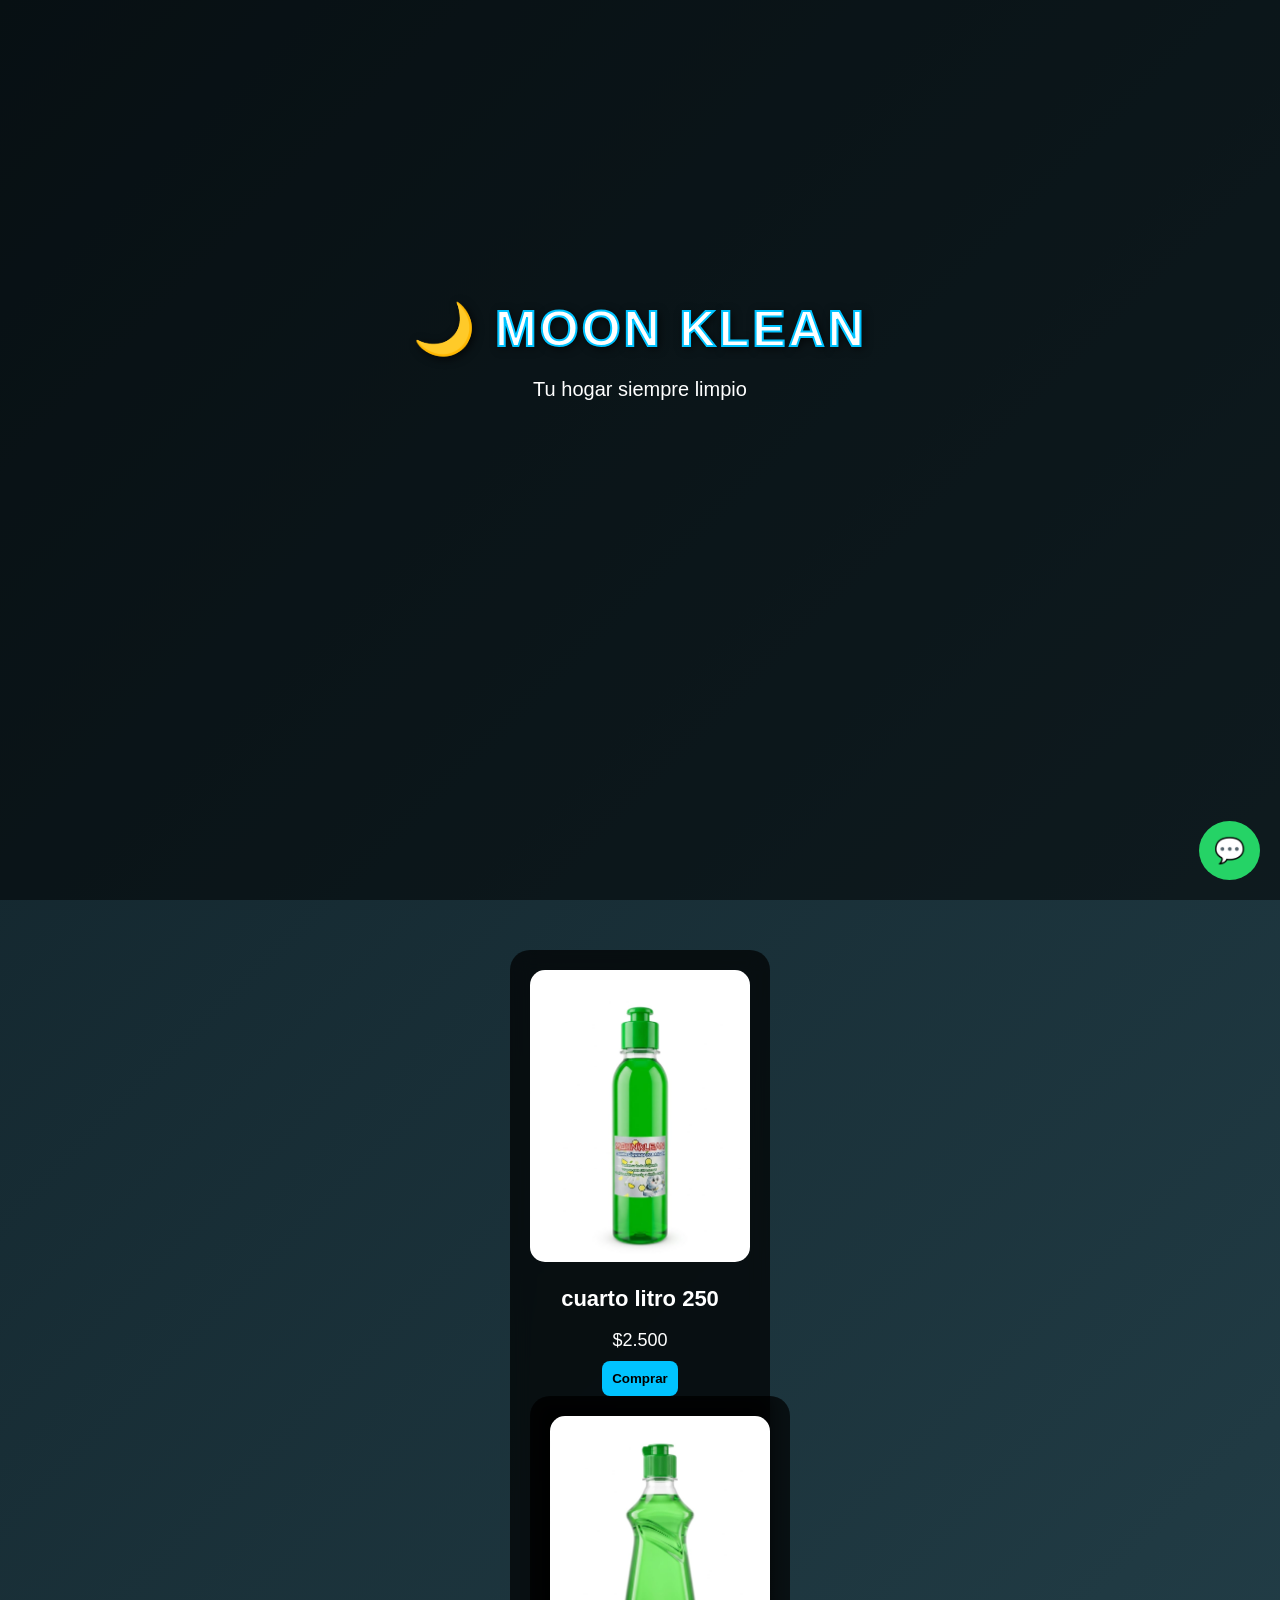
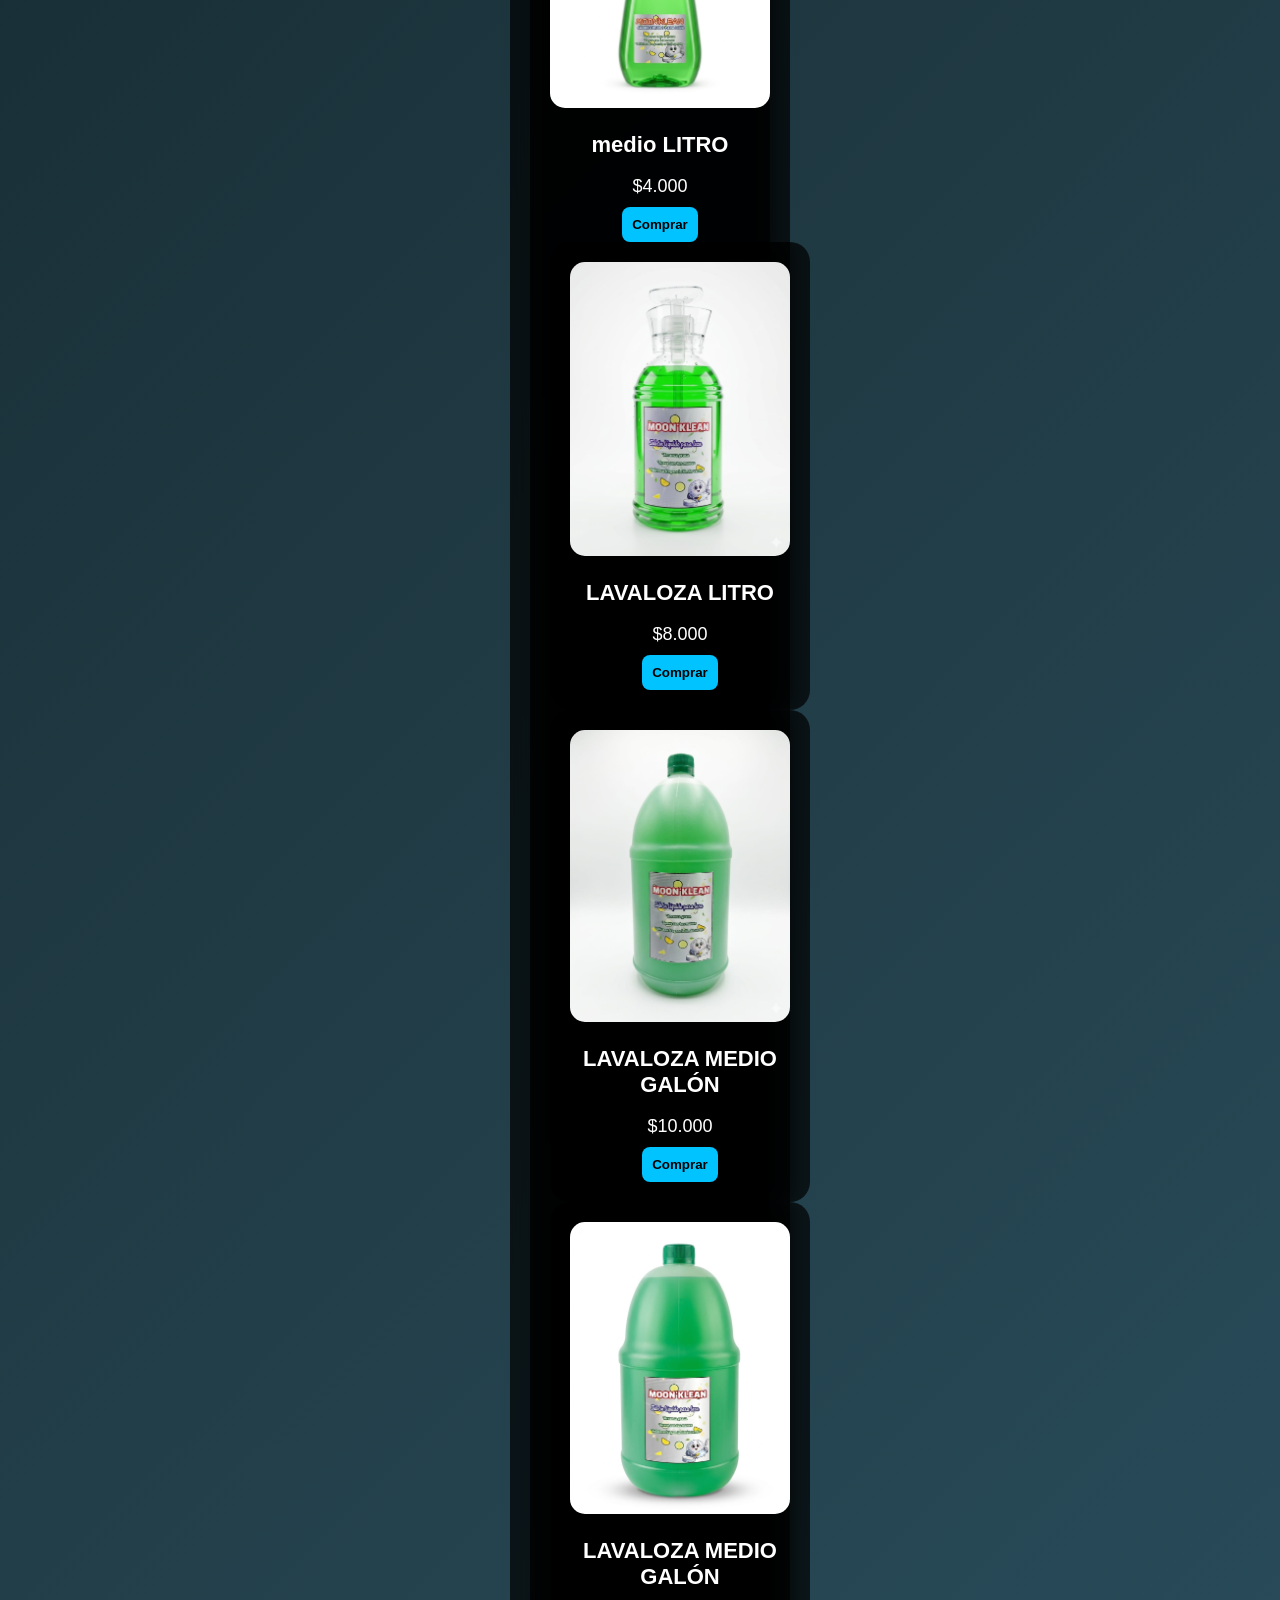
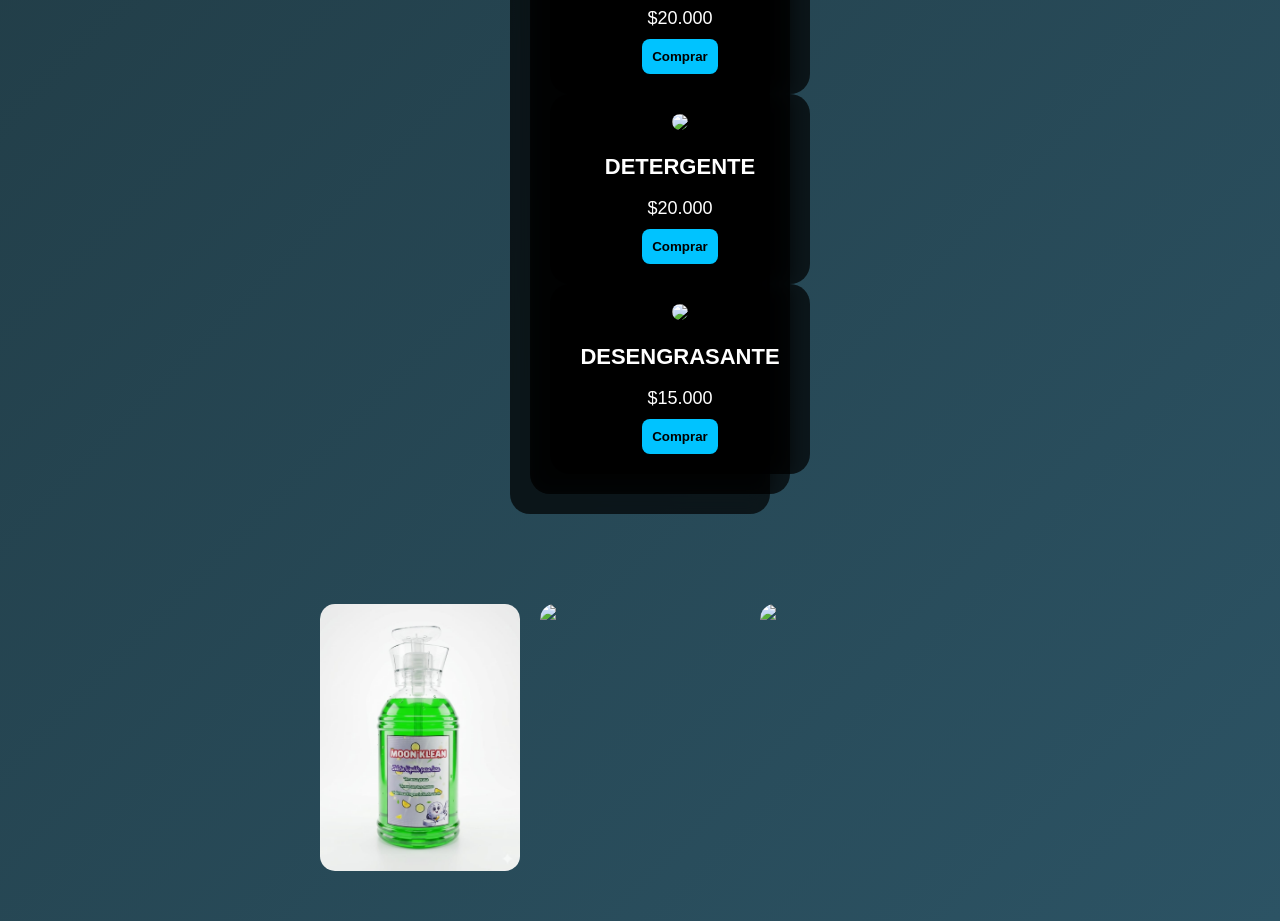
==== index.html @ 99f1058c "Add files via upload" ====
<!DOCTYPE html>
<html lang="es">

<head>
    <meta charset="UTF-8">
    <title>MOON KLEAN</title>
    <link rel="stylesheet" href="styles.css">
</head>

<body>

<!-- VIDEO FONDO -->
<video autoplay muted loop id="video-fondo">
    <source src="videos/video.mp4" type="video/mp4">
</video>

<div class="overlay"></div>

<!-- CONTENIDO PRINCIPAL -->
<div class="contenido">
    <h1>🌙 MOON KLEAN</h1>
    <p>Tu hogar siempre limpio</p>
</div>

<!-- BOTÓN WHATSAPP -->
<a href="https://wa.me/573024166221" class="whatsapp" target="_blank">
    💬
</a>

<!-- PRODUCTOS -->
<section class="productos">

<div class="card">
        <img src="imagenes/cuartolitro250ml.jpg">
        <h3>cuarto litro 250</h3>
        <p>$2.500</p>
        <a href="https://wa.me/573024166221?text=Hola%20quiero%20comprar%20Lavaloza%20MOON%20KLEAN" target="_blank">
            <button>Comprar</button>
        </a>
<div class="card">
        <img src="imagenes/mediolitro.jpg">
        <h3>medio LITRO</h3>
        <p>$4.000</p>
        <a href="https://wa.me/573024166221?text=Hola%20quiero%20comprar%20Lavaloza%20MOON%20KLEAN" target="_blank">
            <button>Comprar</button>
        </a>


    <div class="card">
        <img src="imagenes/lavalozalitro.jpg">
        <h3>LAVALOZA LITRO</h3>
        <p>$8.000</p>
        <a href="https://wa.me/573024166221?text=Hola%20quiero%20comprar%20Lavaloza%20MOON%20KLEAN" target="_blank">
            <button>Comprar</button>
        </a>
    </div>

    <div class="card">
        <img src="imagenes/lavalozamediogalon.jpg">
        <h3>LAVALOZA MEDIO GALÓN</h3>
        <p>$10.000</p>
        <a href="https://wa.me/573024166221?text=Hola%20quiero%20comprar%20Lavaloza%20medio%20galon%20MOON%20KLEAN" target="_blank">
            <button>Comprar</button>
        </a>
    </div>
<div class="card">
        <img src="imagenes/lavalozagalon3.8.jpg">
        <h3>LAVALOZA MEDIO GALÓN</h3>
        <p>$20.000</p>
        <a href="https://wa.me/573024166221?text=Hola%20quiero%20comprar%20Lavaloza%20medio%20galon%20MOON%20KLEAN" target="_blank">
            <button>Comprar</button>
        </a>
    </div>
    <div class="card">
        <img src="imagenes/detergente.jpg">
        <h3>DETERGENTE</h3>
        <p>$20.000</p>
        <a href="https://wa.me/573024166221?text=Hola%20quiero%20comprar%20Detergente%20MOON%20KLEAN" target="_blank">
            <button>Comprar</button>
        </a>
    </div>

    <div class="card">
        <img src="imagenes/desengrasante.jpg">
        <h3>DESENGRASANTE</h3>
        <p>$15.000</p>
        <a href="https://wa.me/573024166221?text=Hola%20quiero%20comprar%20Desengrasante%20MOON%20KLEAN" target="_blank">
            <button>Comprar</button>
        </a>
    </div>

</section>

<!-- GALERÍA -->
<section class="galeria">
    <img src="imagenes/lavalozalitro.jpg">
    <img src="imagenes/detergente.jpg">
    <img src="imagenes/desengrasante.jpg">
</section>

</body>
</html>
---- styles.css ----
body {
    margin: 0;
    font-family: Arial, sans-serif;
    color: white;
    text-align: center;

    background: linear-gradient(135deg, #0f2027, #203a43, #2c5364);
}

h1 {
    font-size: 70px;
    text-transform: uppercase;
    color: white;
    letter-spacing: 3px;

    /* borde del texto */
    -webkit-text-stroke: 2px #00c3ff;

    /* sombra para más contraste */
    text-shadow: 2px 2px 10px rgba(0,0,0,0.8);

    margin: 0;
}}

.producto {
    background: rgba(0, 0, 0, 0.6);
    padding: 20px;
    border-radius: 15px;
    width: 200px;
    backdrop-filter: blur(10px);
    transition: transform 0.3s;
}

.producto:hover {
    transform: scale(1.05);
}

button {
    background: #00c3ff;
    border: none;
    padding: 10px;
    border-radius: 8px;
    cursor: pointer;
    color: black;
    font-weight: bold;
}

img {
    border-radius: 10px;
    margin-bottom: 10px;
}#video-fondo {
    position: absolute;
    top: 0;
    left: 0;
    width: 100%;
    height: 100vh; /* ocupa toda la pantalla */
    object-fit: cover;
    z-index: -2;
}
.overlay {
    position: absolute;
    top: 0;
    left: 0;
    width: 100%;
    height: 100vh;
    background: rgba(0, 0, 0, 0.5); /* oscurece */
    z-index: -1;
}.contenido {
    position: absolute;
    top: 40%;
    left: 50%;
    transform: translate(-50%, -50%);
    text-align: center;
    z-index: 1;
}

h1 {
    font-size: 50px;
    margin: 0;
h1 {
    font-size: 80px;
    text-transform: uppercase;
    background: linear-gradient(45deg, #00c3ff, #00ffcc);
    -webkit-background-clip: text;
    -webkit-text-fill-color: transparent;

    text-shadow: 2px 2px 15px rgba(0,0,0,0.7);
}
}

pp {
    font-size: 22px;
    color: #e0e0e0;
    letter-spacing: 2px;

    text-shadow: 1px 1px 8px rgba(0,0,0,0.8);
}

h1 {
    font-size: 50px;
    margin: 0;
}

p {
    font-size: 20px;
}.productos {
    margin-top: 100vh; /* baja todo debajo del video */
    display: flex;
    justify-content: center;
    gap: 20px;
    padding: 40px;
}.galeria {
    display: flex;
    justify-content: center;
    gap: 20px;
    padding: 40px;
}

.galeria img {
    width: 200px;
    border-radius: 15px;
    transition: transform 0.3s;
}

.galeria img:hover {
    transform: scale(1.1);
}.productos {
    margin-top: 100vh;
    display: flex;
    justify-content: center;
    gap: 30px;
    flex-wrap: wrap;
    padding: 50px;
}

.card {
    background: rgba(0, 0, 0, 0.7);
    padding: 20px;
    border-radius: 20px;
    width: 220px;
    text-align: center;
    backdrop-filter: blur(10px);
    transition: transform 0.3s;
}

.card:hover {
    transform: scale(1.08);
}

.card img {
    width: 100%;
    border-radius: 15px;
}

.card h3 {
    margin: 10px 0;
    font-size: 22px;
}

.card p {
    font-size: 18px;
    margin-bottom: 10px;
}.whatsapp {
    position: fixed;
    bottom: 20px;
    right: 20px;
    background: #25D366;
    color: white;
    font-size: 25px;
    padding: 15px;
    border-radius: 50%;
    text-decoration: none;
}
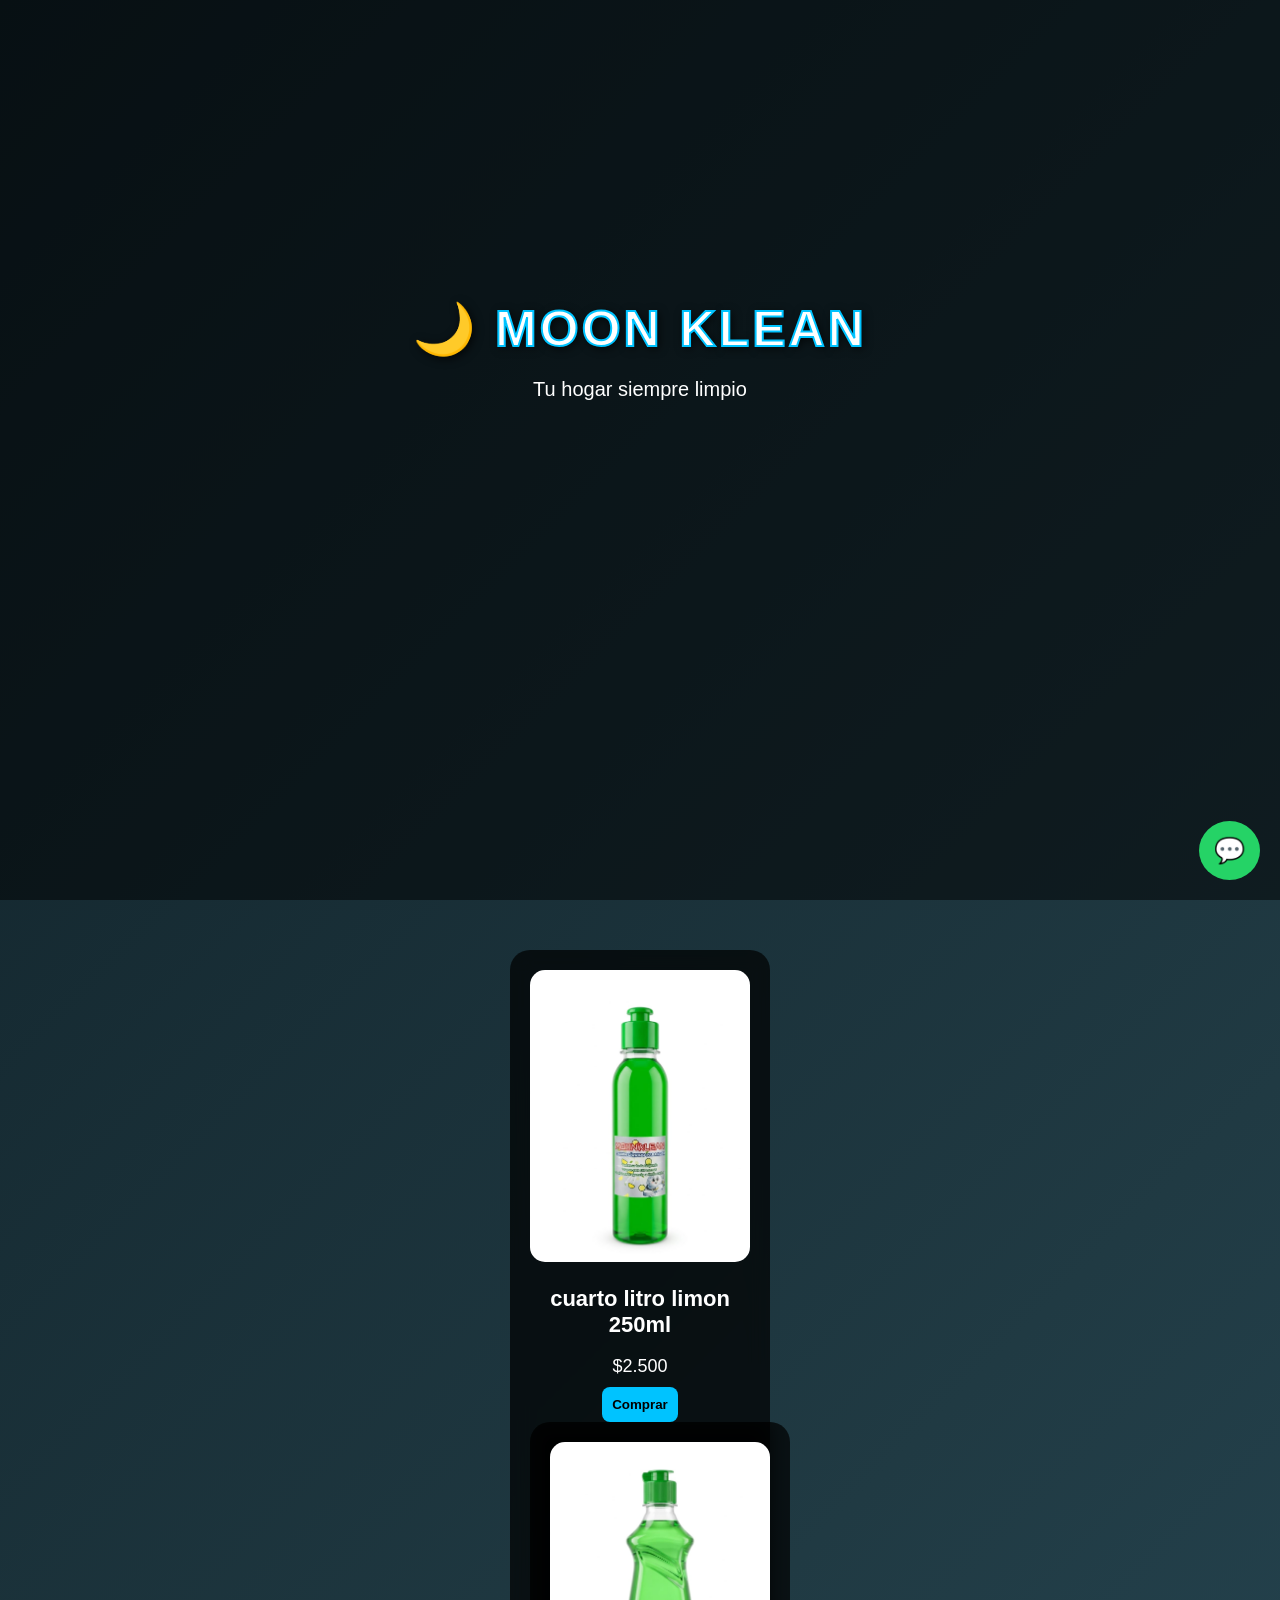
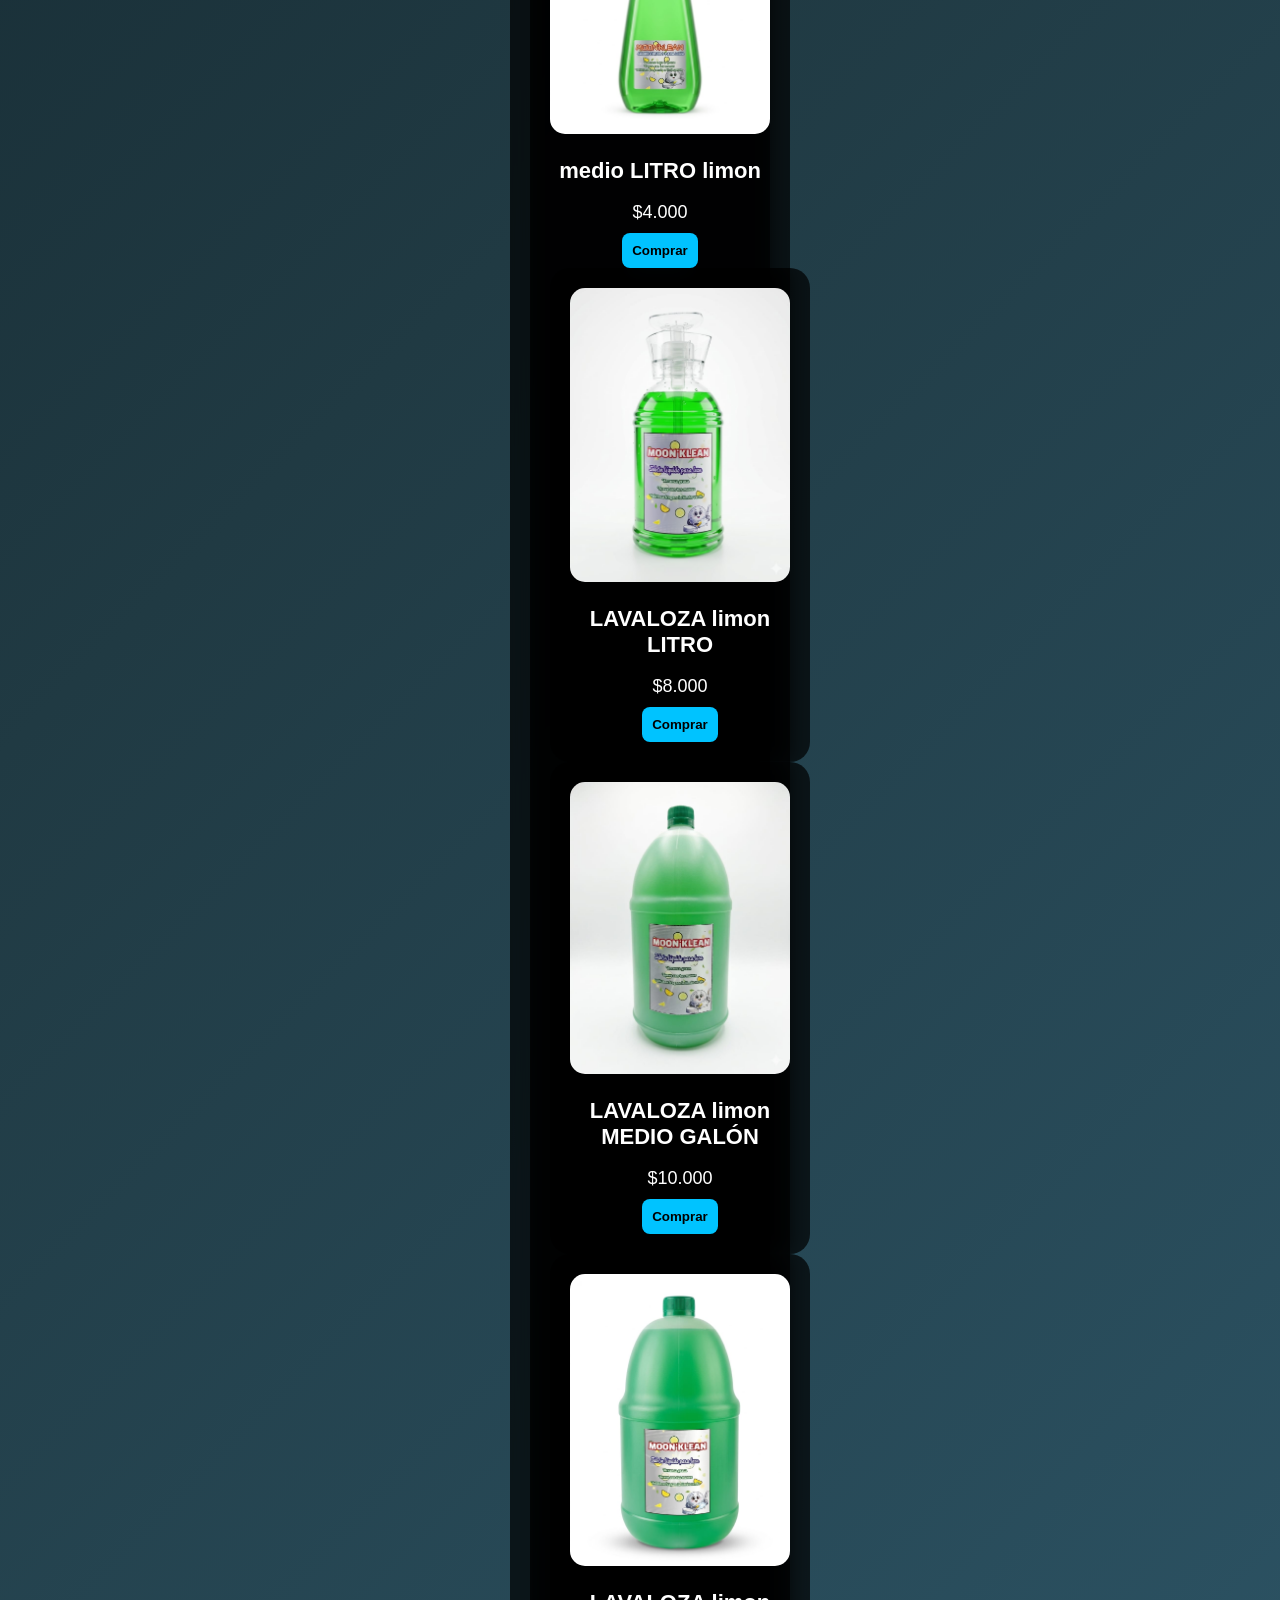
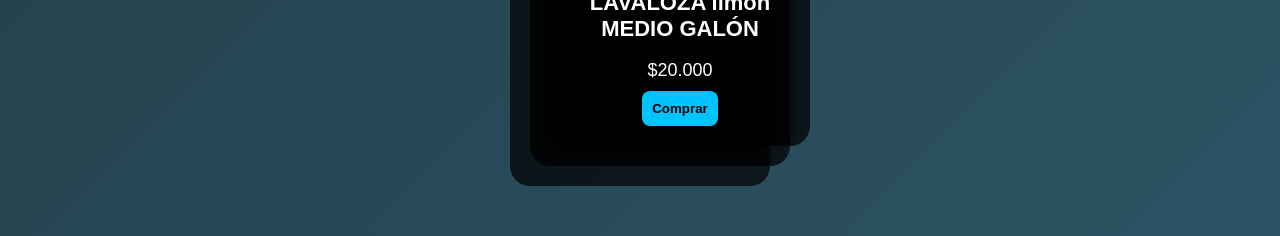
==== commit 0dd6b2ab: "Add files via upload" ====
--- a/index.html
+++ b/index.html
@@ -32,15 +32,15 @@
 <section class="productos">
 
 <div class="card">
-        <img src="imagenes/cuartolitro250ml.jpg">
-        <h3>cuarto litro 250</h3>
+        <img src="imagenes/cuartolitrolimon250ml.jpg">
+        <h3>cuarto litro limon 250ml</h3>
         <p>$2.500</p>
         <a href="https://wa.me/573024166221?text=Hola%20quiero%20comprar%20Lavaloza%20MOON%20KLEAN" target="_blank">
             <button>Comprar</button>
         </a>
 <div class="card">
-        <img src="imagenes/mediolitro.jpg">
-        <h3>medio LITRO</h3>
+        <img src="imagenes/mediolitrolimon.jpg">
+        <h3>medio LITRO limon</h3>
         <p>$4.000</p>
         <a href="https://wa.me/573024166221?text=Hola%20quiero%20comprar%20Lavaloza%20MOON%20KLEAN" target="_blank">
             <button>Comprar</button>
@@ -48,8 +48,8 @@
 
 
     <div class="card">
-        <img src="imagenes/lavalozalitro.jpg">
-        <h3>LAVALOZA LITRO</h3>
+        <img src="imagenes/lavalozalimonlitro.jpg">
+        <h3>LAVALOZA limon LITRO</h3>
         <p>$8.000</p>
         <a href="https://wa.me/573024166221?text=Hola%20quiero%20comprar%20Lavaloza%20MOON%20KLEAN" target="_blank">
             <button>Comprar</button>
@@ -57,47 +57,18 @@
     </div>
 
     <div class="card">
-        <img src="imagenes/lavalozamediogalon.jpg">
-        <h3>LAVALOZA MEDIO GALÓN</h3>
+        <img src="imagenes/lavalozalimonmediogalon.jpg">
+        <h3>LAVALOZA limon MEDIO GALÓN</h3>
         <p>$10.000</p>
         <a href="https://wa.me/573024166221?text=Hola%20quiero%20comprar%20Lavaloza%20medio%20galon%20MOON%20KLEAN" target="_blank">
             <button>Comprar</button>
         </a>
     </div>
 <div class="card">
-        <img src="imagenes/lavalozagalon3.8.jpg">
-        <h3>LAVALOZA MEDIO GALÓN</h3>
+        <img src="imagenes/lavalozalimongalon3.8.jpg">
+        <h3>LAVALOZA limon MEDIO GALÓN</h3>
         <p>$20.000</p>
         <a href="https://wa.me/573024166221?text=Hola%20quiero%20comprar%20Lavaloza%20medio%20galon%20MOON%20KLEAN" target="_blank">
             <button>Comprar</button>
         </a>
-    </div>
-    <div class="card">
-        <img src="imagenes/detergente.jpg">
-        <h3>DETERGENTE</h3>
-        <p>$20.000</p>
-        <a href="https://wa.me/573024166221?text=Hola%20quiero%20comprar%20Detergente%20MOON%20KLEAN" target="_blank">
-            <button>Comprar</button>
-        </a>
-    </div>
-
-    <div class="card">
-        <img src="imagenes/desengrasante.jpg">
-        <h3>DESENGRASANTE</h3>
-        <p>$15.000</p>
-        <a href="https://wa.me/573024166221?text=Hola%20quiero%20comprar%20Desengrasante%20MOON%20KLEAN" target="_blank">
-            <button>Comprar</button>
-        </a>
-    </div>
-
-</section>
-
-<!-- GALERÍA -->
-<section class="galeria">
-    <img src="imagenes/lavalozalitro.jpg">
-    <img src="imagenes/detergente.jpg">
-    <img src="imagenes/desengrasante.jpg">
-</section>
-
-</body>
-</html>+        </div>
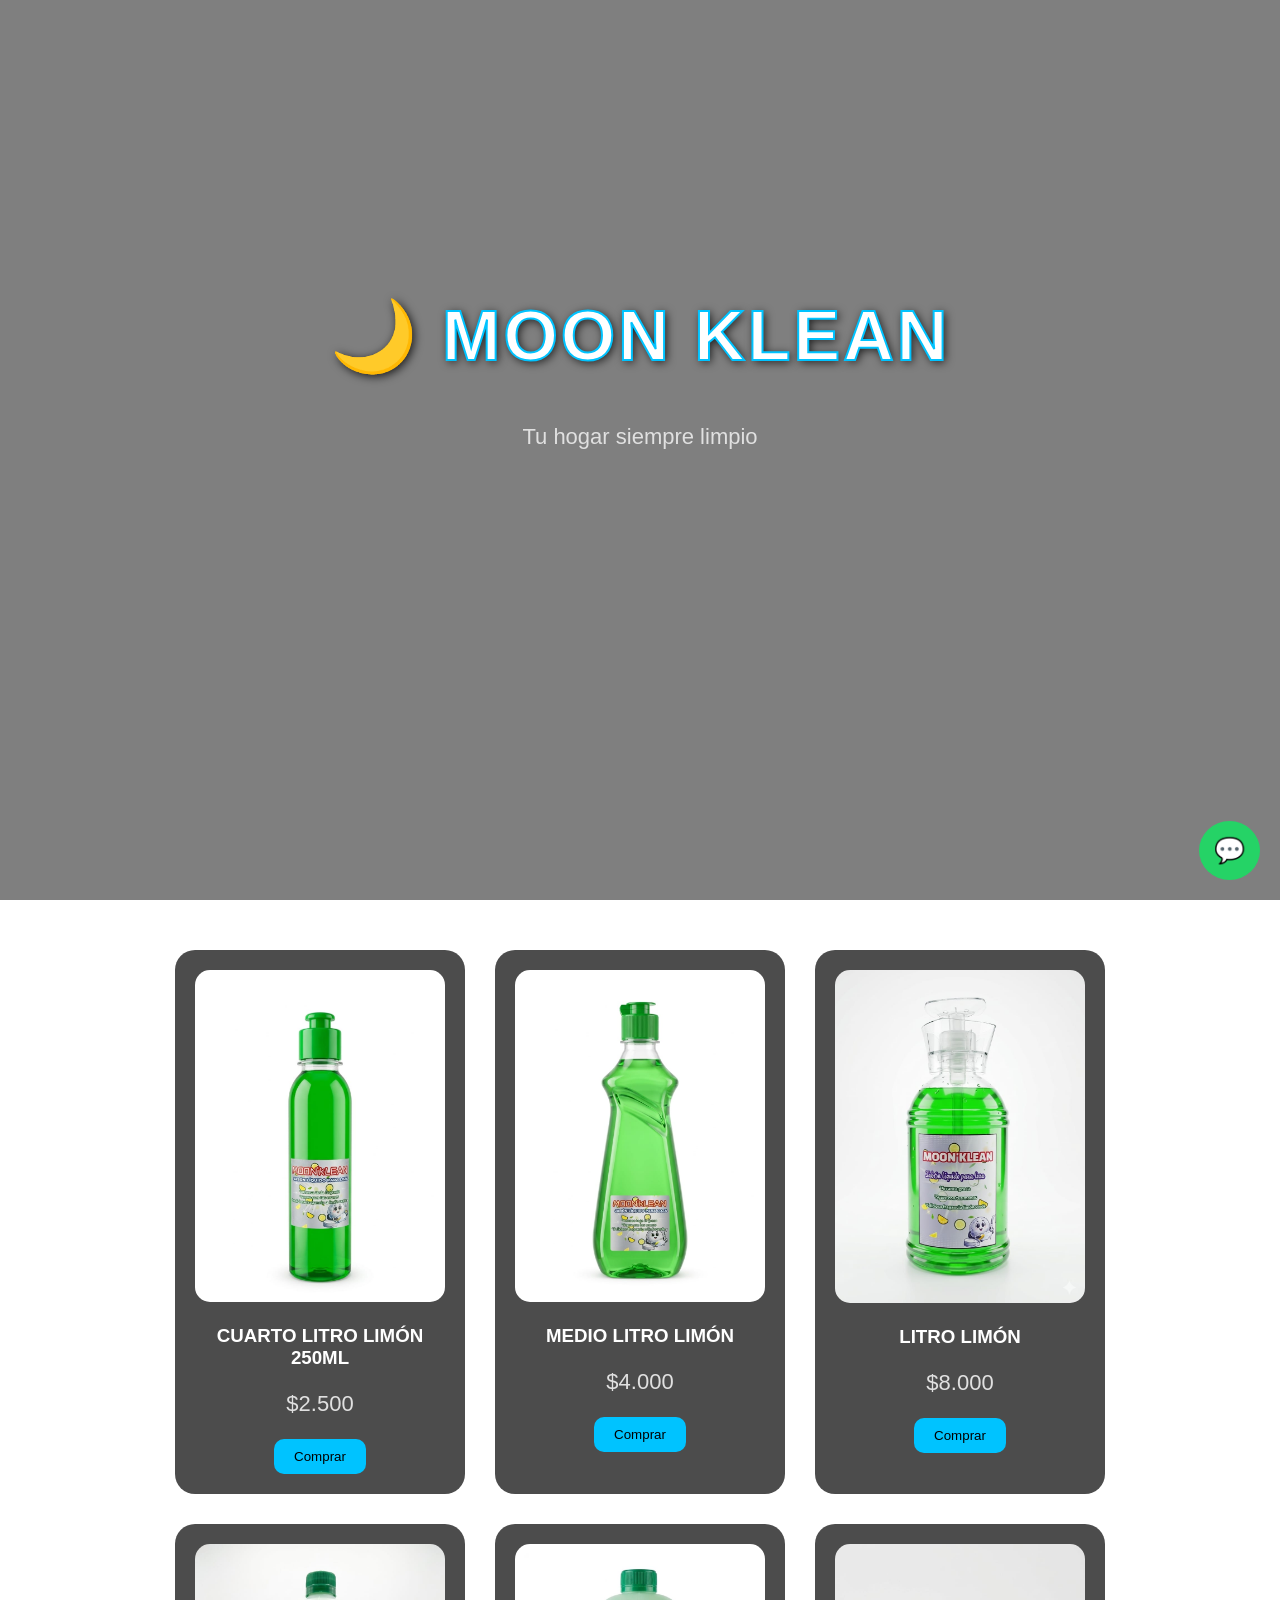
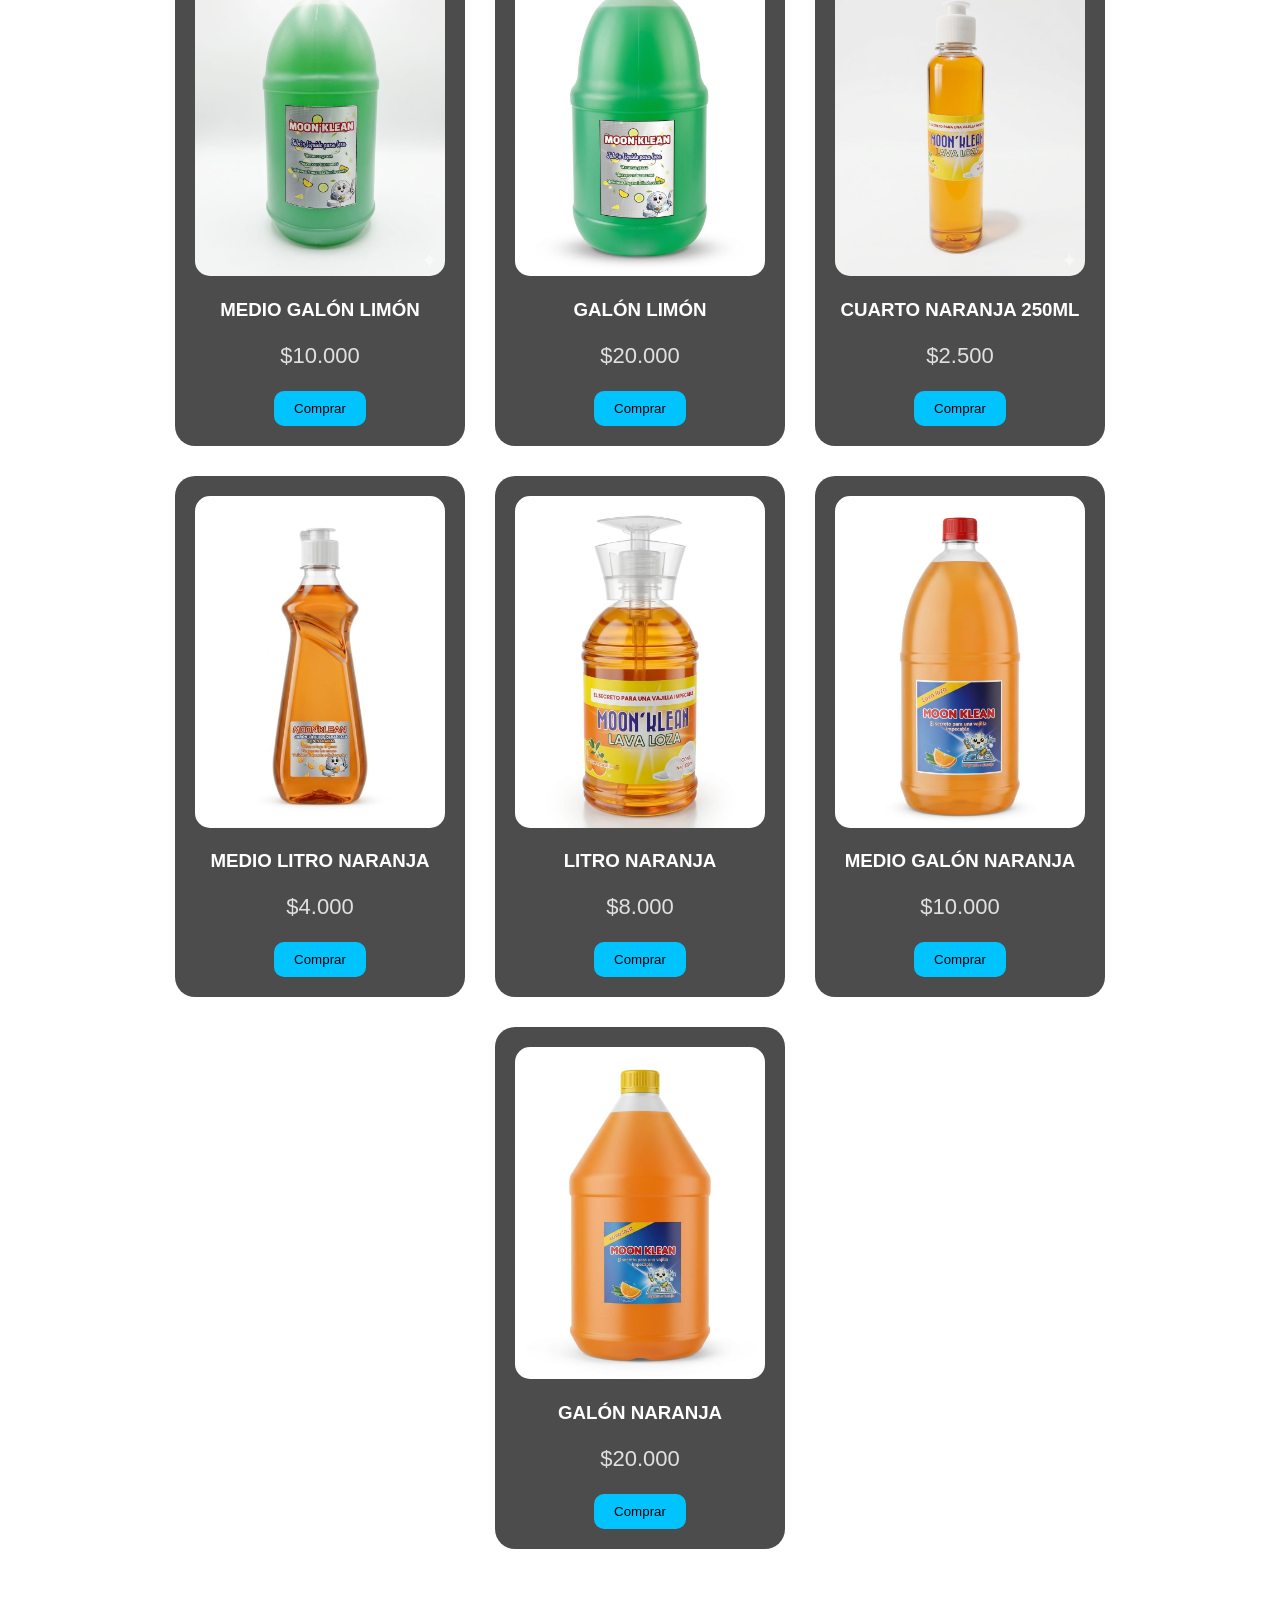
==== commit 2e8345c2: "Add files via upload" ====
--- a/index.html
+++ b/index.html
@@ -1,4 +1,3 @@
-
 <!DOCTYPE html>
 <html lang="es">
 
@@ -31,44 +30,79 @@
 <!-- PRODUCTOS -->
 <section class="productos">
 
-<div class="card">
+    <!-- LIMÓN -->
+    <div class="card">
         <img src="imagenes/cuartolitrolimon250ml.jpg">
-        <h3>cuarto litro limon 250ml</h3>
+        <h3>CUARTO LITRO LIMÓN 250ML</h3>
         <p>$2.500</p>
-        <a href="https://wa.me/573024166221?text=Hola%20quiero%20comprar%20Lavaloza%20MOON%20KLEAN" target="_blank">
-            <button>Comprar</button>
-        </a>
-<div class="card">
+        <button>Comprar</button>
+    </div>
+
+    <div class="card">
         <img src="imagenes/mediolitrolimon.jpg">
-        <h3>medio LITRO limon</h3>
+        <h3>MEDIO LITRO LIMÓN</h3>
         <p>$4.000</p>
-        <a href="https://wa.me/573024166221?text=Hola%20quiero%20comprar%20Lavaloza%20MOON%20KLEAN" target="_blank">
-            <button>Comprar</button>
-        </a>
-
+        <button>Comprar</button>
+    </div>
 
     <div class="card">
         <img src="imagenes/lavalozalimonlitro.jpg">
-        <h3>LAVALOZA limon LITRO</h3>
+        <h3>LITRO LIMÓN</h3>
         <p>$8.000</p>
-        <a href="https://wa.me/573024166221?text=Hola%20quiero%20comprar%20Lavaloza%20MOON%20KLEAN" target="_blank">
-            <button>Comprar</button>
-        </a>
+        <button>Comprar</button>
     </div>
 
     <div class="card">
         <img src="imagenes/lavalozalimonmediogalon.jpg">
-        <h3>LAVALOZA limon MEDIO GALÓN</h3>
+        <h3>MEDIO GALÓN LIMÓN</h3>
         <p>$10.000</p>
-        <a href="https://wa.me/573024166221?text=Hola%20quiero%20comprar%20Lavaloza%20medio%20galon%20MOON%20KLEAN" target="_blank">
-            <button>Comprar</button>
-        </a>
+        <button>Comprar</button>
     </div>
-<div class="card">
+
+    <div class="card">
         <img src="imagenes/lavalozalimongalon3.8.jpg">
-        <h3>LAVALOZA limon MEDIO GALÓN</h3>
+        <h3>GALÓN LIMÓN</h3>
         <p>$20.000</p>
-        <a href="https://wa.me/573024166221?text=Hola%20quiero%20comprar%20Lavaloza%20medio%20galon%20MOON%20KLEAN" target="_blank">
-            <button>Comprar</button>
-        </a>
-        </div>
+        <button>Comprar</button>
+    </div>
+
+    <!-- NARANJA -->
+    <div class="card">
+        <img src="imagenes/jabonlozanaranja250ml.jpg">
+        <h3>CUARTO NARANJA 250ML</h3>
+        <p>$2.500</p>
+        <button>Comprar</button>
+    </div>
+
+    <div class="card">
+        <img src="imagenes/jabonlozanaranja500ml.jpg">
+        <h3>MEDIO LITRO NARANJA</h3>
+        <p>$4.000</p>
+        <button>Comprar</button>
+    </div>
+
+    <div class="card">
+        <img src="imagenes/jabonlozanaranja1000ml.jpg">
+        <h3>LITRO NARANJA</h3>
+        <p>$8.000</p>
+        <button>Comprar</button>
+    </div>
+
+    <div class="card">
+        <img src="imagenes/jabonlozanaranja2000ml.jpg">
+        <h3>MEDIO GALÓN NARANJA</h3>
+        <p>$10.000</p>
+        <button>Comprar</button>
+    </div>
+
+    <div class="card">
+        <img src="imagenes/jabonlozanaranja3800ml.jpg">
+        <h3>GALÓN NARANJA</h3>
+        <p>$20.000</p>
+        <button>Comprar</button>
+    </div>
+
+</section>
+
+</body>
+</html>
--- a/styles.css
+++ b/styles.css
@@ -2,142 +2,71 @@
     margin: 0;
     font-family: Arial, sans-serif;
     color: white;
-    text-align: center;
-
-    background: linear-gradient(135deg, #0f2027, #203a43, #2c5364);
 }
 
-h1 {
-    font-size: 70px;
-    text-transform: uppercase;
-    color: white;
-    letter-spacing: 3px;
-
-    /* borde del texto */
-    -webkit-text-stroke: 2px #00c3ff;
-
-    /* sombra para más contraste */
-    text-shadow: 2px 2px 10px rgba(0,0,0,0.8);
-
-    margin: 0;
-}}
-
-.producto {
-    background: rgba(0, 0, 0, 0.6);
-    padding: 20px;
-    border-radius: 15px;
-    width: 200px;
-    backdrop-filter: blur(10px);
-    transition: transform 0.3s;
-}
-
-.producto:hover {
-    transform: scale(1.05);
-}
-
-button {
-    background: #00c3ff;
-    border: none;
-    padding: 10px;
-    border-radius: 8px;
-    cursor: pointer;
-    color: black;
-    font-weight: bold;
-}
-
-img {
-    border-radius: 10px;
-    margin-bottom: 10px;
-}#video-fondo {
+/* VIDEO */
+#video-fondo {
     position: absolute;
     top: 0;
     left: 0;
     width: 100%;
-    height: 100vh; /* ocupa toda la pantalla */
+    height: 100vh;
     object-fit: cover;
     z-index: -2;
 }
+
+/* OSCURECER VIDEO */
 .overlay {
     position: absolute;
     top: 0;
     left: 0;
     width: 100%;
     height: 100vh;
-    background: rgba(0, 0, 0, 0.5); /* oscurece */
+    background: rgba(0, 0, 0, 0.5);
     z-index: -1;
-}.contenido {
+}
+
+/* TEXTO CENTRAL */
+.contenido {
     position: absolute;
     top: 40%;
     left: 50%;
     transform: translate(-50%, -50%);
     text-align: center;
-    z-index: 1;
 }
 
+/* TITULO */
 h1 {
-    font-size: 50px;
-    margin: 0;
-h1 {
-    font-size: 80px;
+    font-size: 70px;
     text-transform: uppercase;
-    background: linear-gradient(45deg, #00c3ff, #00ffcc);
-    -webkit-background-clip: text;
-    -webkit-text-fill-color: transparent;
-
-    text-shadow: 2px 2px 15px rgba(0,0,0,0.7);
-}
+    letter-spacing: 3px;
+    color: white;
+    -webkit-text-stroke: 2px #00c3ff;
+    text-shadow: 2px 2px 10px rgba(0,0,0,0.8);
 }
 
-pp {
+/* SUBTITULO */
+p {
     font-size: 22px;
     color: #e0e0e0;
-    letter-spacing: 2px;
-
-    text-shadow: 1px 1px 8px rgba(0,0,0,0.8);
 }
 
-h1 {
-    font-size: 50px;
-    margin: 0;
-}
-
-p {
-    font-size: 20px;
-}.productos {
-    margin-top: 100vh; /* baja todo debajo del video */
-    display: flex;
-    justify-content: center;
-    gap: 20px;
-    padding: 40px;
-}.galeria {
-    display: flex;
-    justify-content: center;
-    gap: 20px;
-    padding: 40px;
-}
-
-.galeria img {
-    width: 200px;
-    border-radius: 15px;
-    transition: transform 0.3s;
-}
-
-.galeria img:hover {
-    transform: scale(1.1);
-}.productos {
+/* PRODUCTOS EN HORIZONTAL */
+.productos {
     margin-top: 100vh;
     display: flex;
     justify-content: center;
     gap: 30px;
-    flex-wrap: wrap;
+    flex-wrap: wrap; /* IMPORTANTE */
     padding: 50px;
 }
 
+/* TARJETAS */
 .card {
     background: rgba(0, 0, 0, 0.7);
     padding: 20px;
     border-radius: 20px;
-    width: 220px;
+    width: 250px;
     text-align: center;
     backdrop-filter: blur(10px);
     transition: transform 0.3s;
@@ -147,20 +76,24 @@
     transform: scale(1.08);
 }
 
+/* IMAGENES */
 .card img {
     width: 100%;
     border-radius: 15px;
 }
 
-.card h3 {
-    margin: 10px 0;
-    font-size: 22px;
+/* BOTÓN */
+button {
+    background: #00c3ff;
+    border: none;
+    padding: 10px 20px;
+    border-radius: 10px;
+    color: black;
+    cursor: pointer;
 }
 
-.card p {
-    font-size: 18px;
-    margin-bottom: 10px;
-}.whatsapp {
+/* WHATSAPP */
+.whatsapp {
     position: fixed;
     bottom: 20px;
     right: 20px;
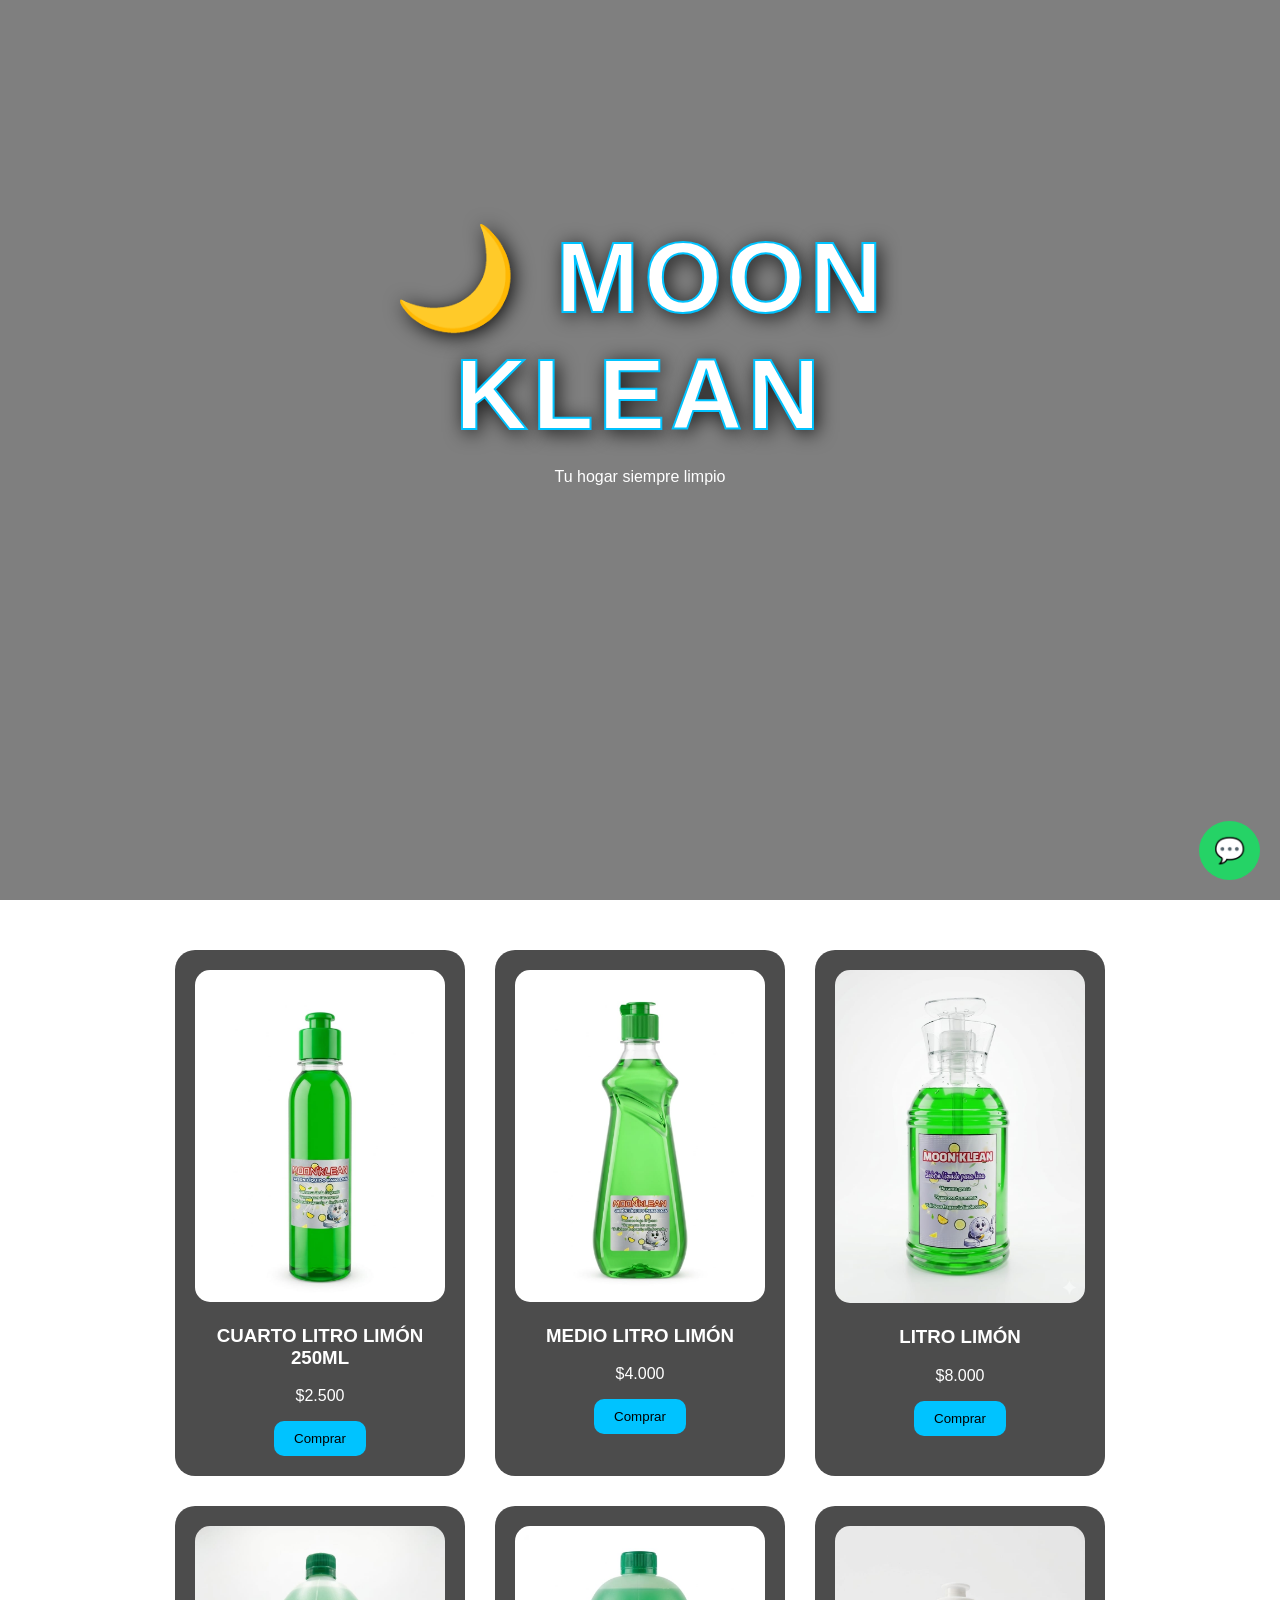
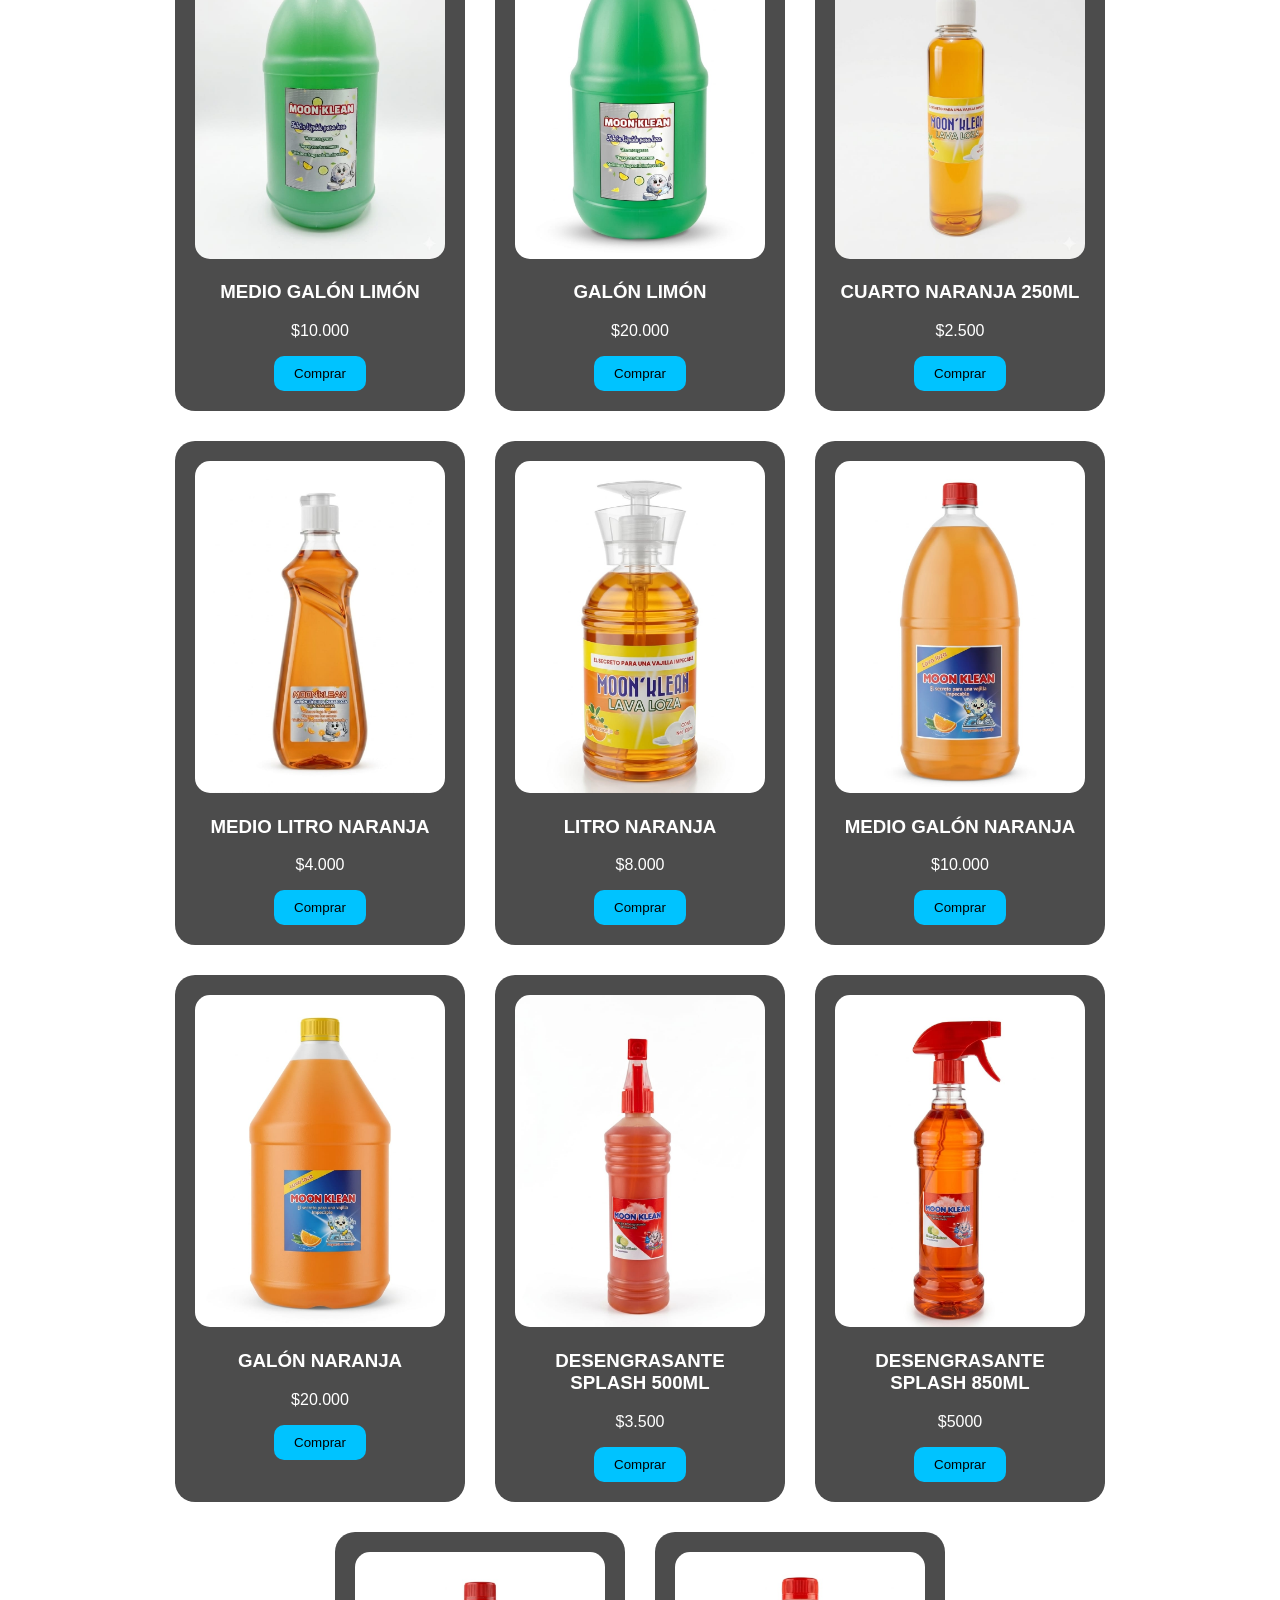
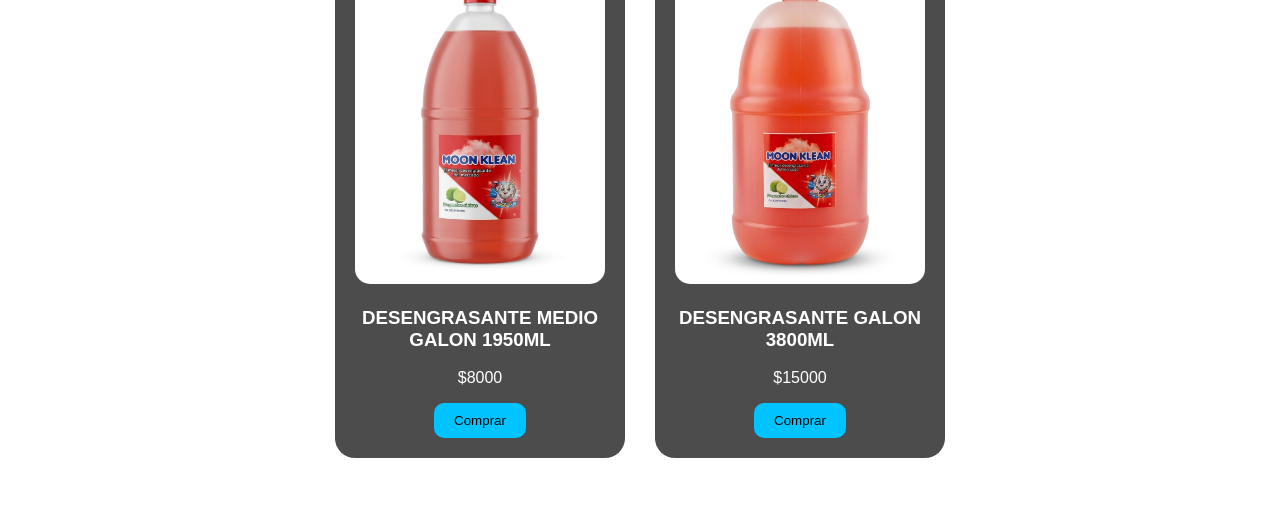
==== commit 88f6ca3e: "Add files via upload" ====
--- a/index.html
+++ b/index.html
@@ -101,6 +101,32 @@
         <p>$20.000</p>
         <button>Comprar</button>
     </div>
+ <!-- DESENGRASANTE -->
+    <div class="card">
+        <img src="imagenes/DESENGRASANTESPLASH500ML.jpg">
+        <h3> DESENGRASANTE SPLASH 500ML</h3>
+        <p>$3.500</p>
+        <button>Comprar</button>
+    </div>
+<div class="card">
+        <img src="imagenes/DESENGRASANTESPLASH850ML.jpg">
+        <h3> DESENGRASANTE SPLASH 850ML</h3>
+        <p>$5000</p>
+        <button>Comprar</button>
+    </div>
+<div class="card">
+        <img src="imagenes/DESENGRASANTEMEDIOGALON1950ML.jpg">
+        <h3> DESENGRASANTE MEDIO GALON 1950ML</h3>
+        <p>$8000</p>
+        <button>Comprar</button>
+    </div>
+<div class="card">
+        <img src="imagenes/desengrasantegalon3800ml.jpg">
+        <h3> DESENGRASANTE GALON 3800ML</h3>
+        <p>$15000</p>
+        <button>Comprar</button>
+    </div>
+
 
 </section>
 
--- a/styles.css
+++ b/styles.css
@@ -37,18 +37,22 @@
 
 /* TITULO */
 h1 {
-    font-size: 70px;
+    font-size: 100px; /* tamaño gigante */
     text-transform: uppercase;
+    letter-spacing: 5px;
+    color: white;
+
+    -webkit-text-stroke: 2px #00c3ff;
+
+    text-shadow: 3px 3px 20px rgba(0,0,0,0.9);
+
+    margin: 0;
+}
+/* .contenido p {
+    font-size: 30px;
     letter-spacing: 3px;
-    color: white;
-    -webkit-text-stroke: 2px #00c3ff;
-    text-shadow: 2px 2px 10px rgba(0,0,0,0.8);
+    margin-top: 10px;
 }
-
-/* SUBTITULO */
-p {
-    font-size: 22px;
-    color: #e0e0e0;
 }
 
 /* PRODUCTOS EN HORIZONTAL */
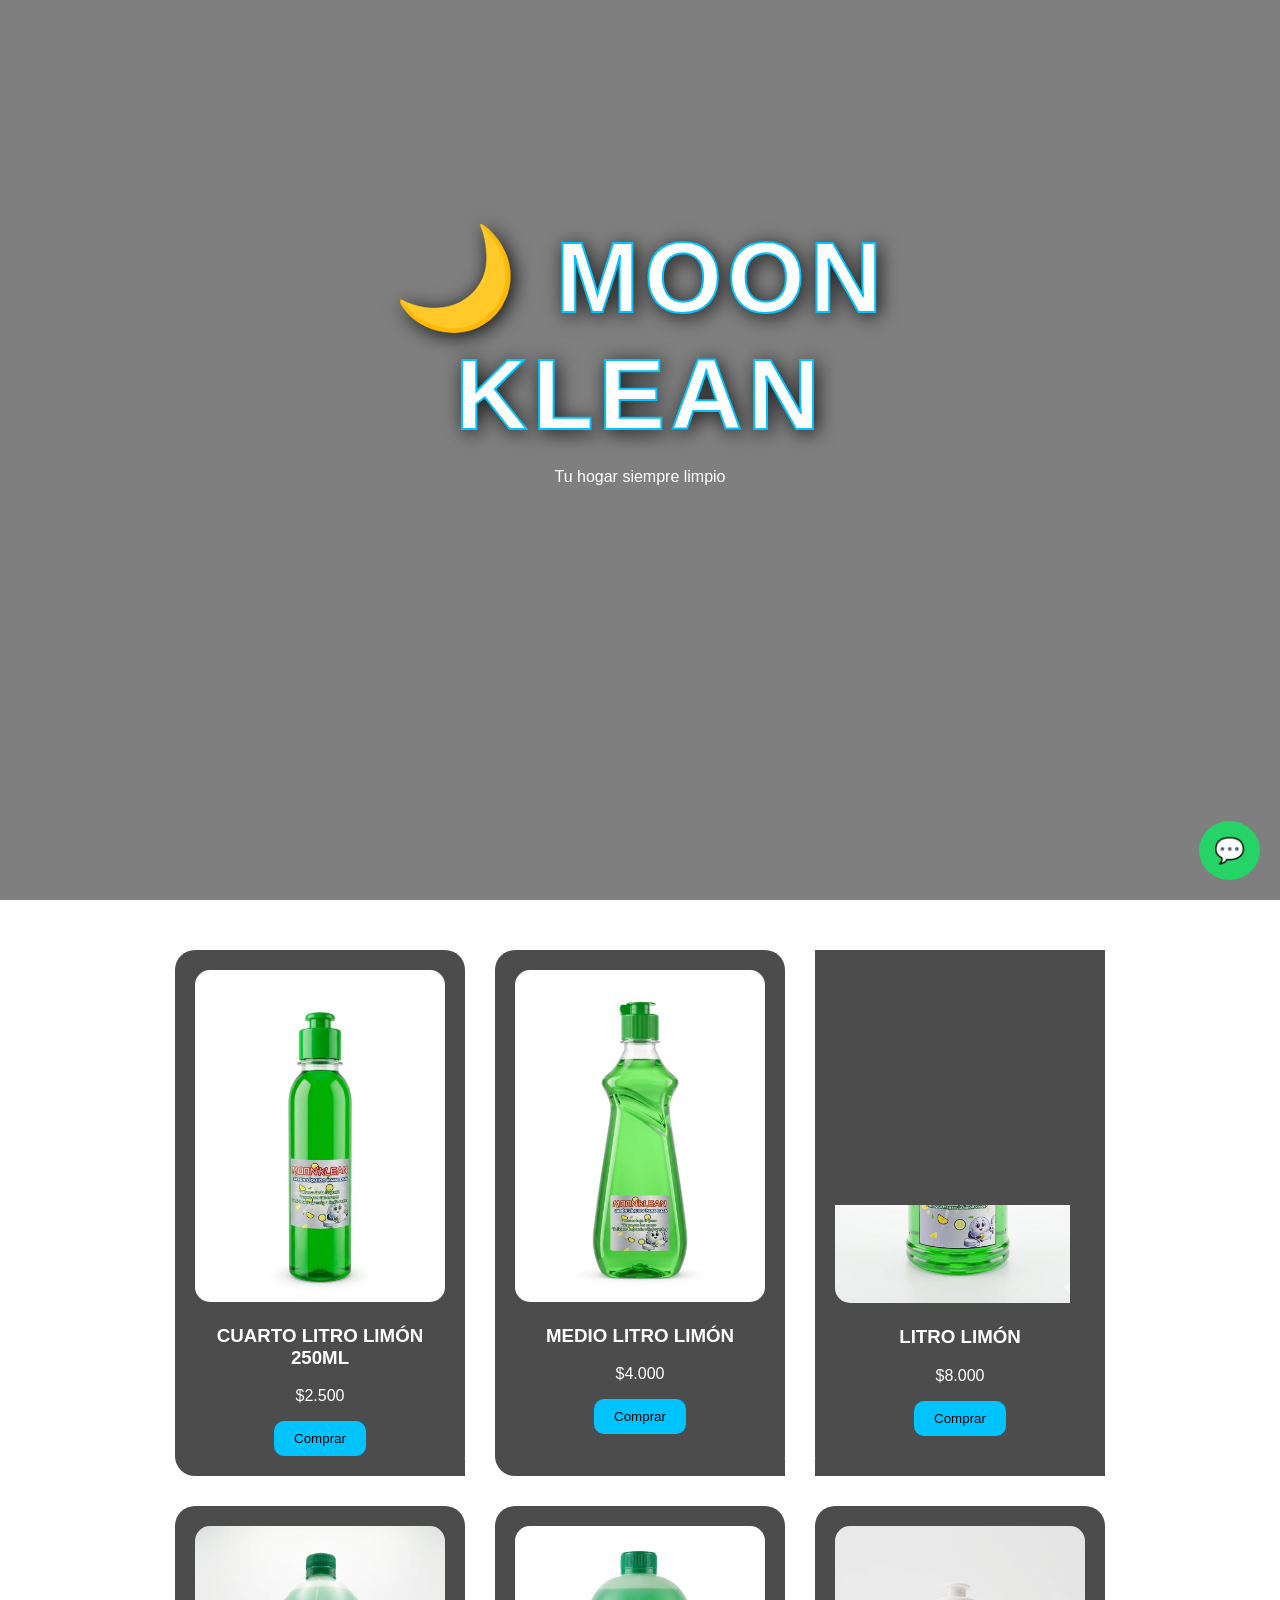
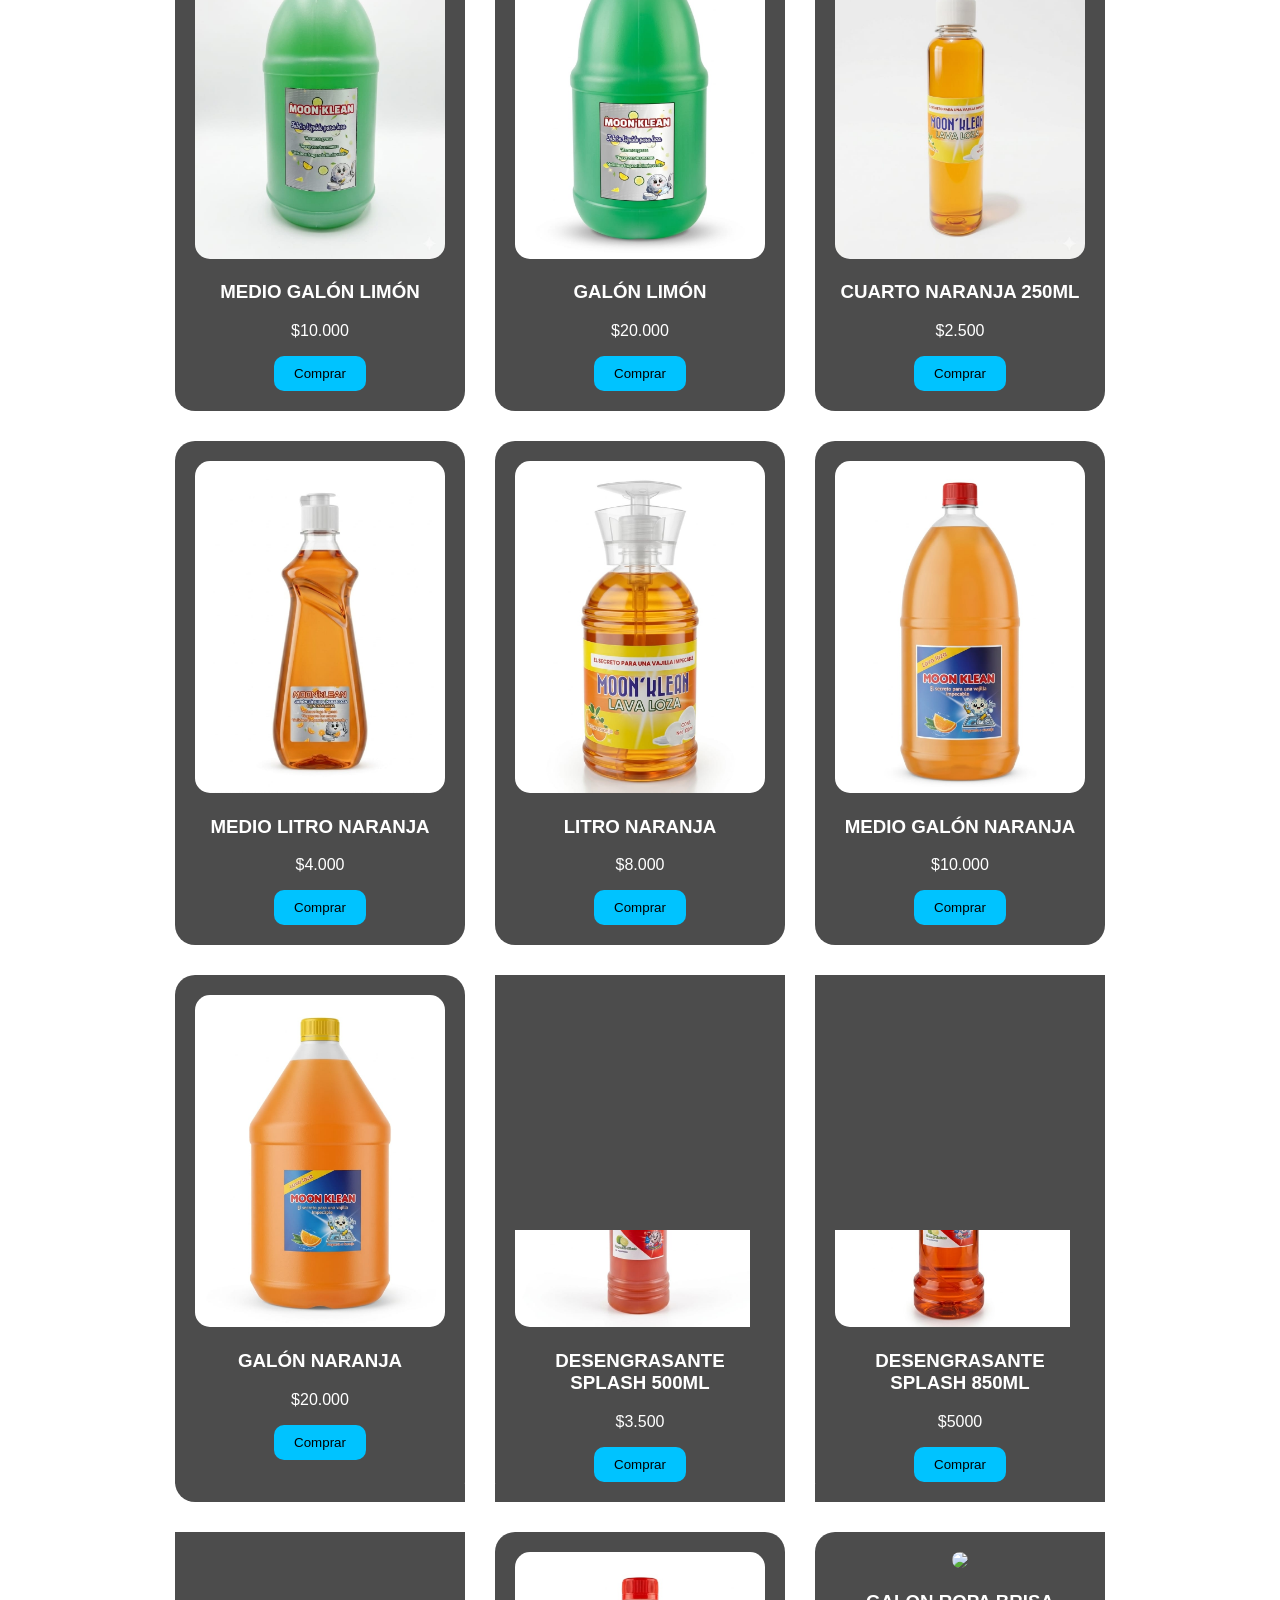
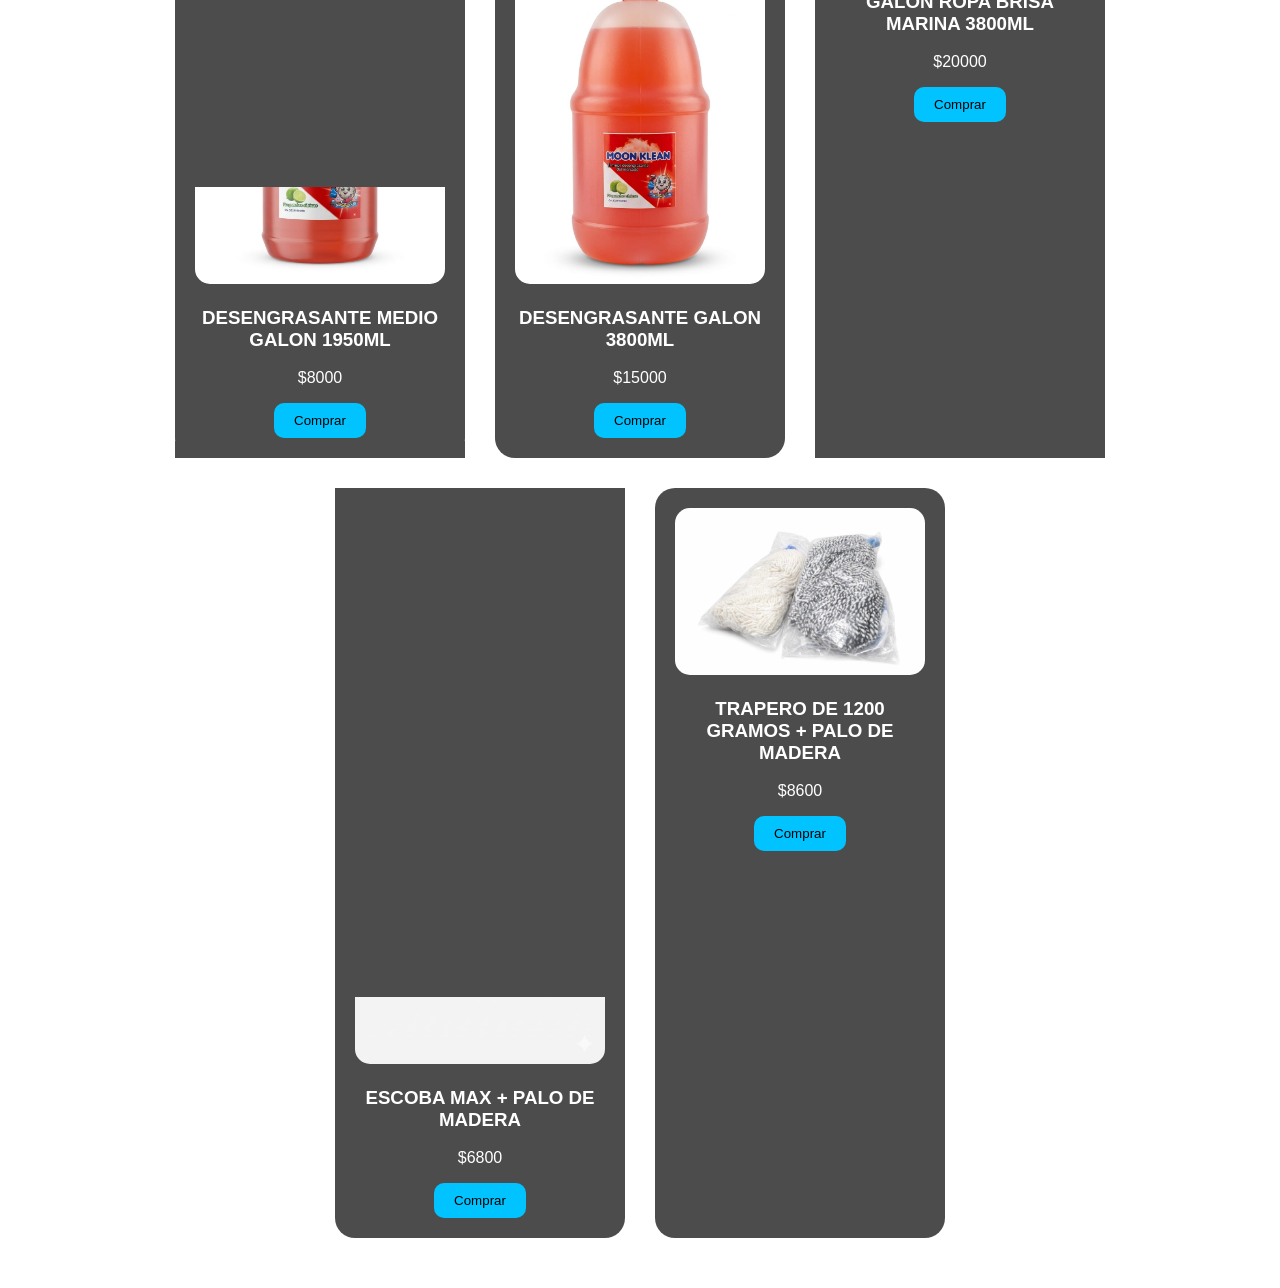
==== commit efd56ea8: "Add files via upload" ====
--- a/index.html
+++ b/index.html
@@ -126,6 +126,25 @@
         <p>$15000</p>
         <button>Comprar</button>
     </div>
+<div class="card">
+        <img src="imagenes/lavaropabrisamarina.jpg">
+        <h3> GALON ROPA BRISA MARINA 3800ML</h3>
+        <p>$20000</p>
+        <button>Comprar</button>
+    </div>
+<div class="card">
+        <img src="imagenes/escobamax.jpg">
+        <h3> ESCOBA MAX + PALO DE MADERA</h3>
+        <p>$6800</p>
+        <button>Comprar</button>
+    </div>
+<div class="card">
+        <img src="imagenes/trapero1200gr.jpg">
+        <h3> TRAPERO DE 1200 GRAMOS + PALO DE MADERA</h3>
+        <p>$8600</p>
+        <button>Comprar</button>
+    </div>
+
 
 
 </section>
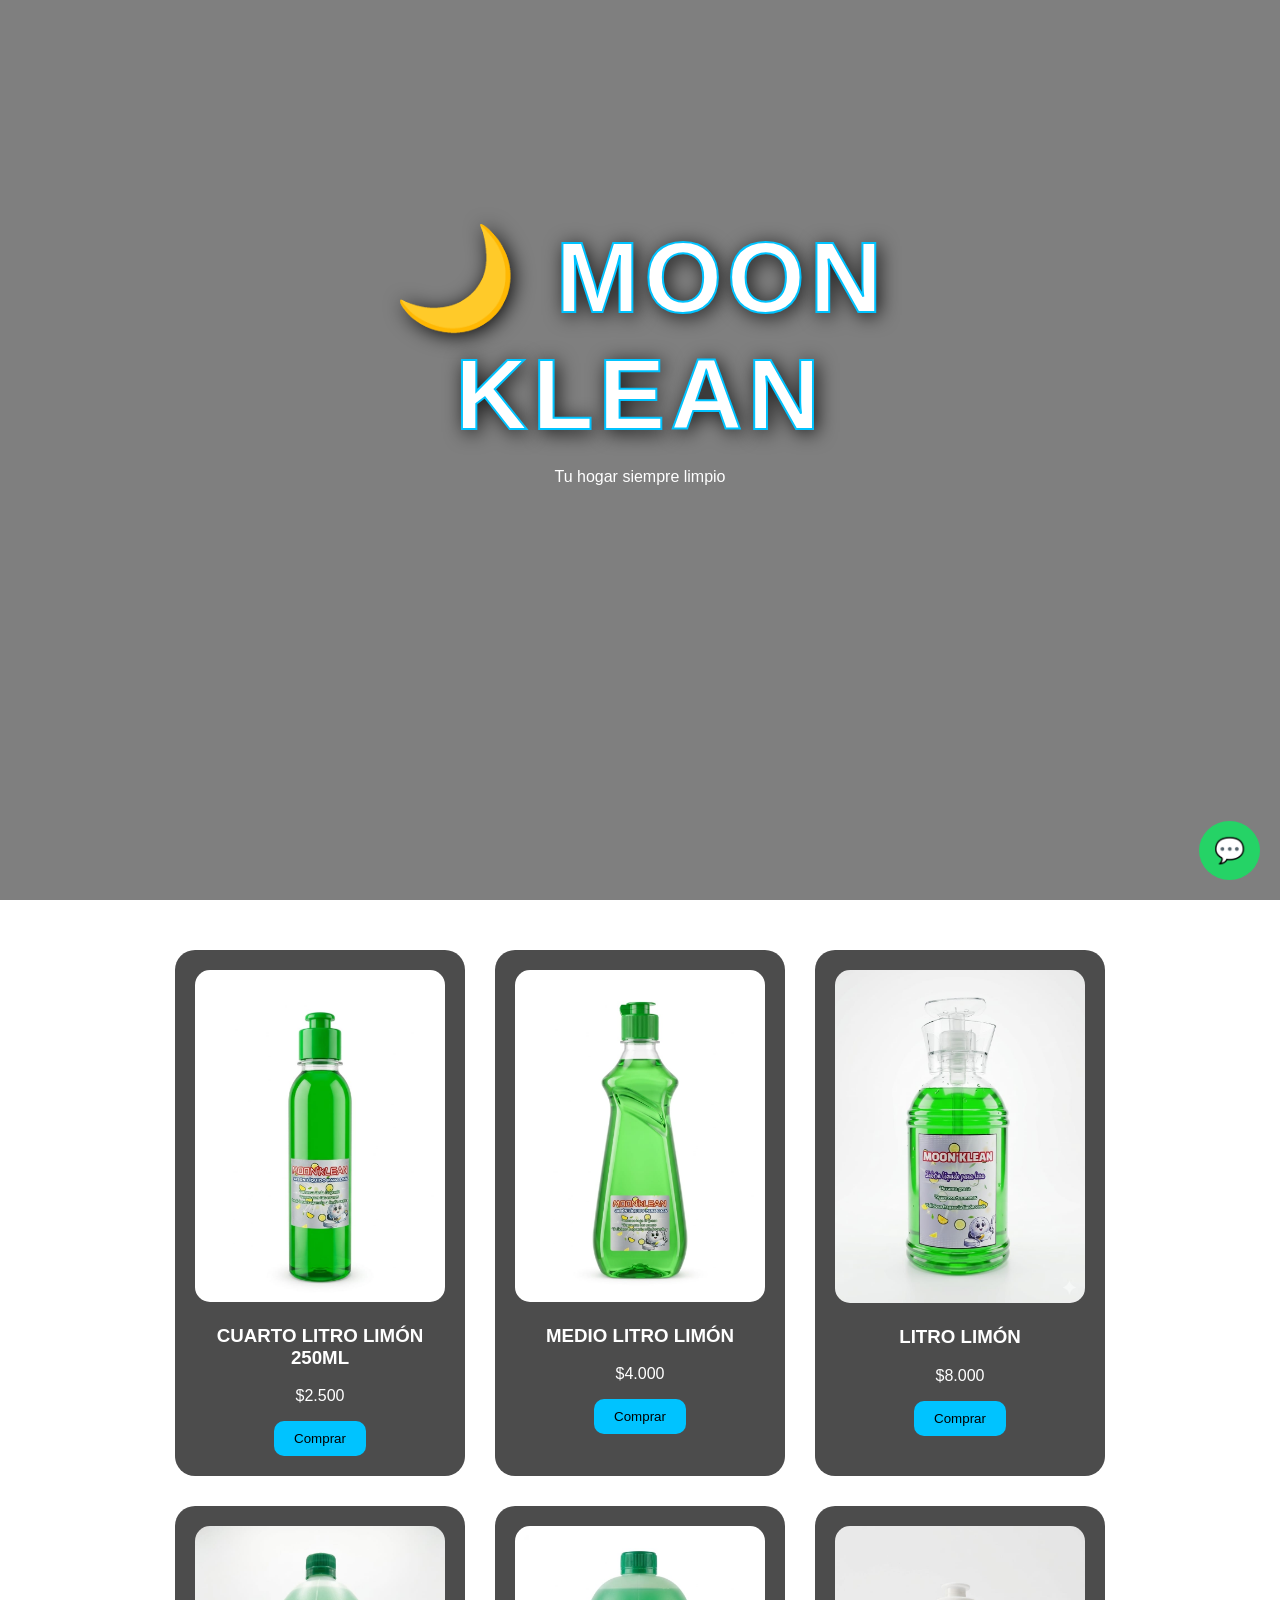
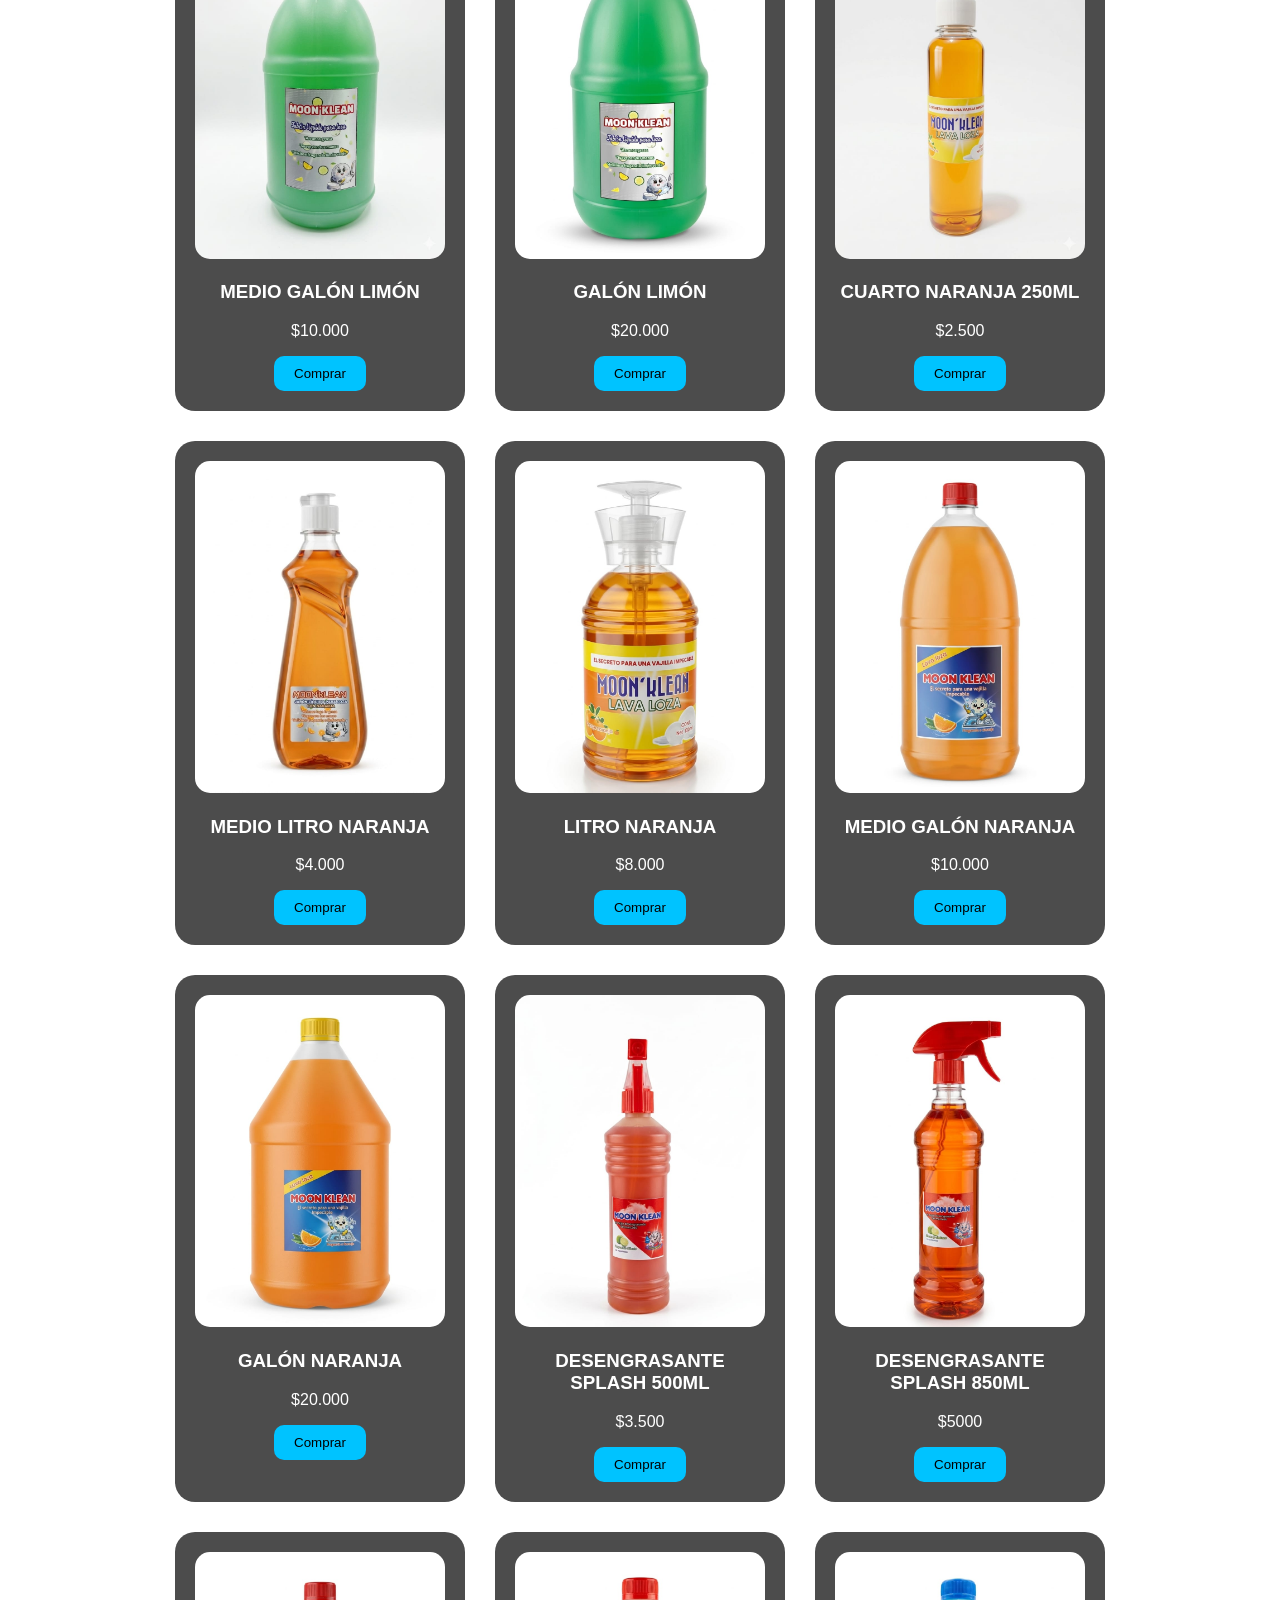
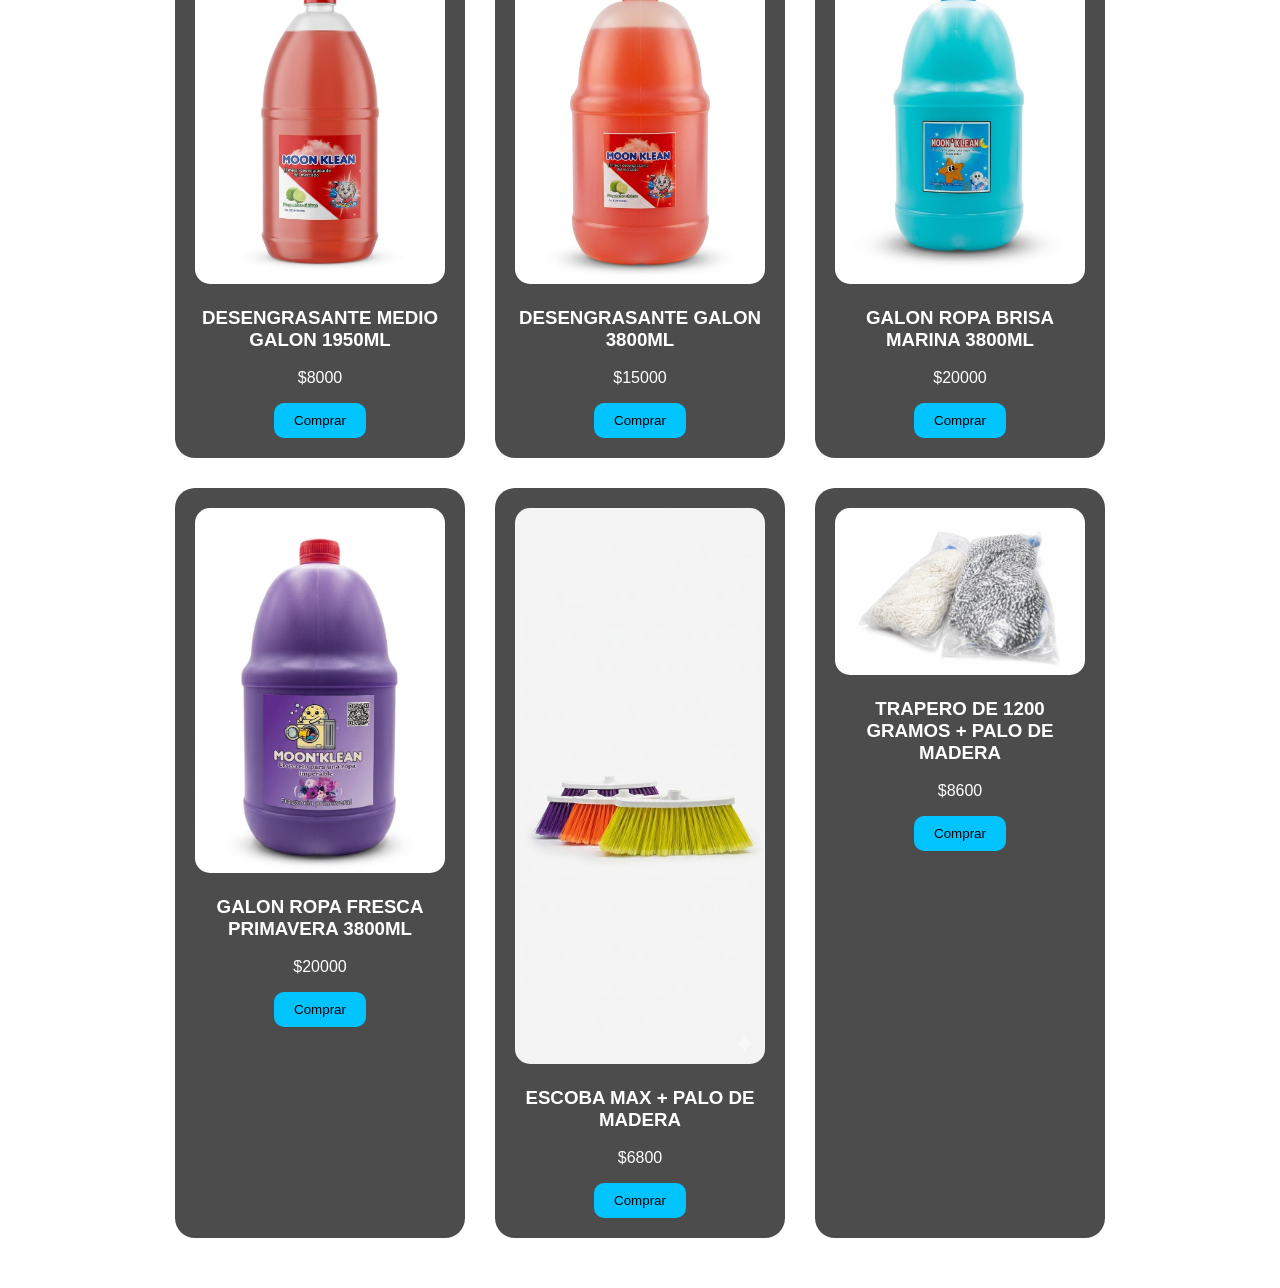
==== commit 3857af77: "Add files via upload" ====
--- a/index.html
+++ b/index.html
@@ -133,6 +133,13 @@
         <button>Comprar</button>
     </div>
 <div class="card">
+        <img src="imagenes/lavaropafrescaprimavera.jpg">
+        <h3> GALON ROPA FRESCA PRIMAVERA 3800ML</h3>
+        <p>$20000</p>
+        <button>Comprar</button>
+    </div>
+
+<div class="card">
         <img src="imagenes/escobamax.jpg">
         <h3> ESCOBA MAX + PALO DE MADERA</h3>
         <p>$6800</p>
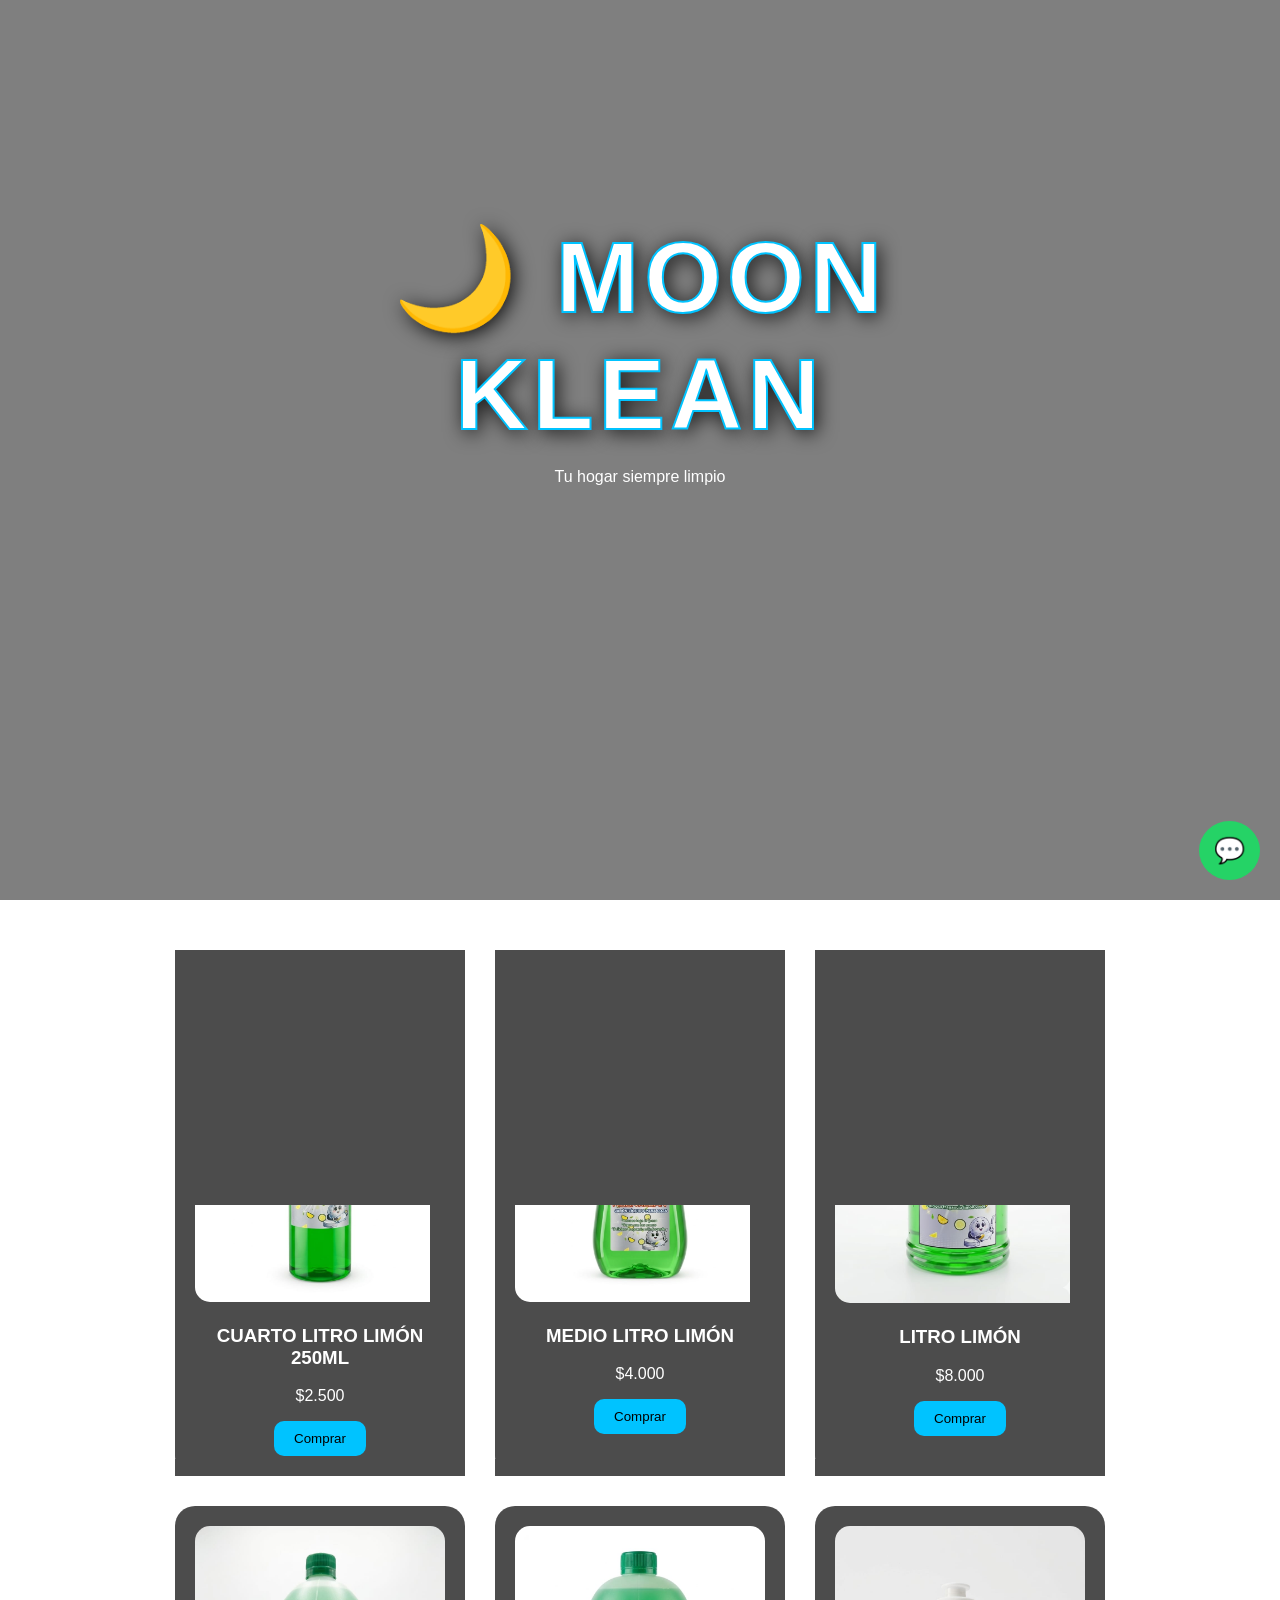
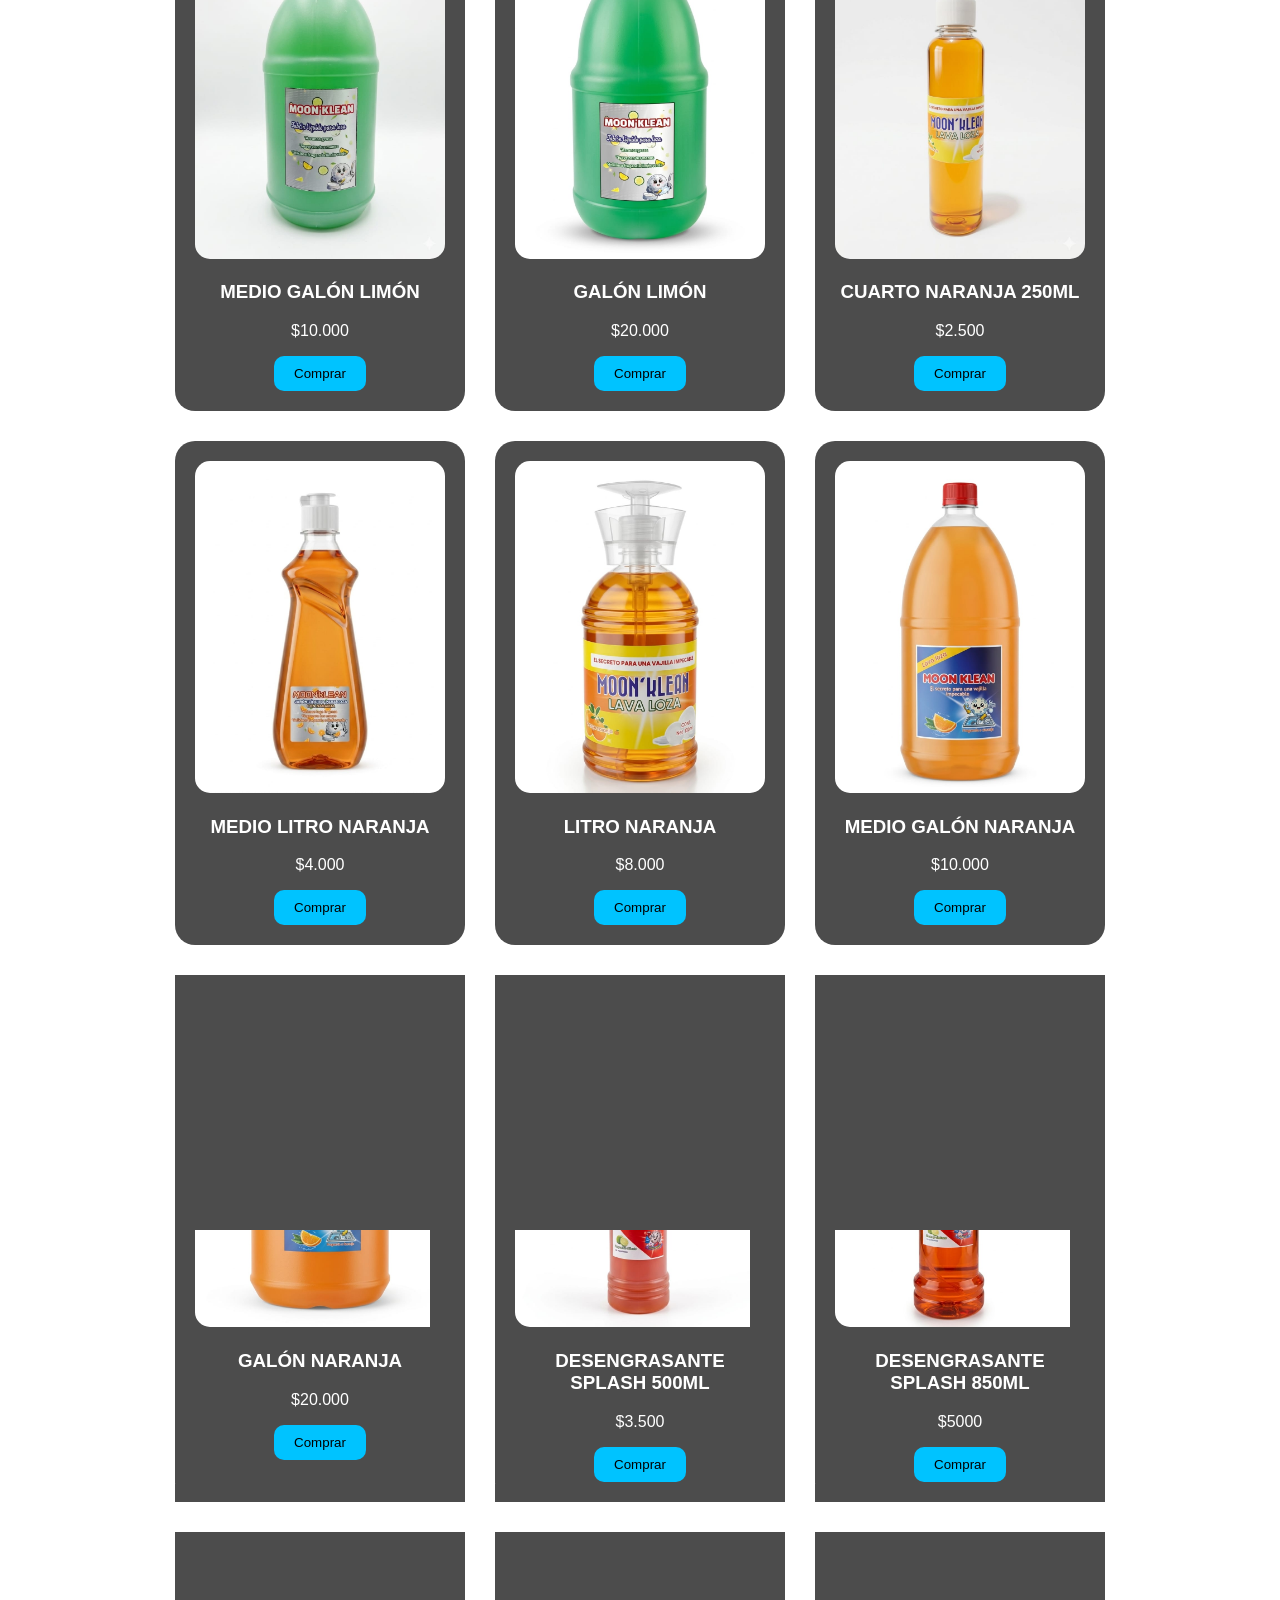
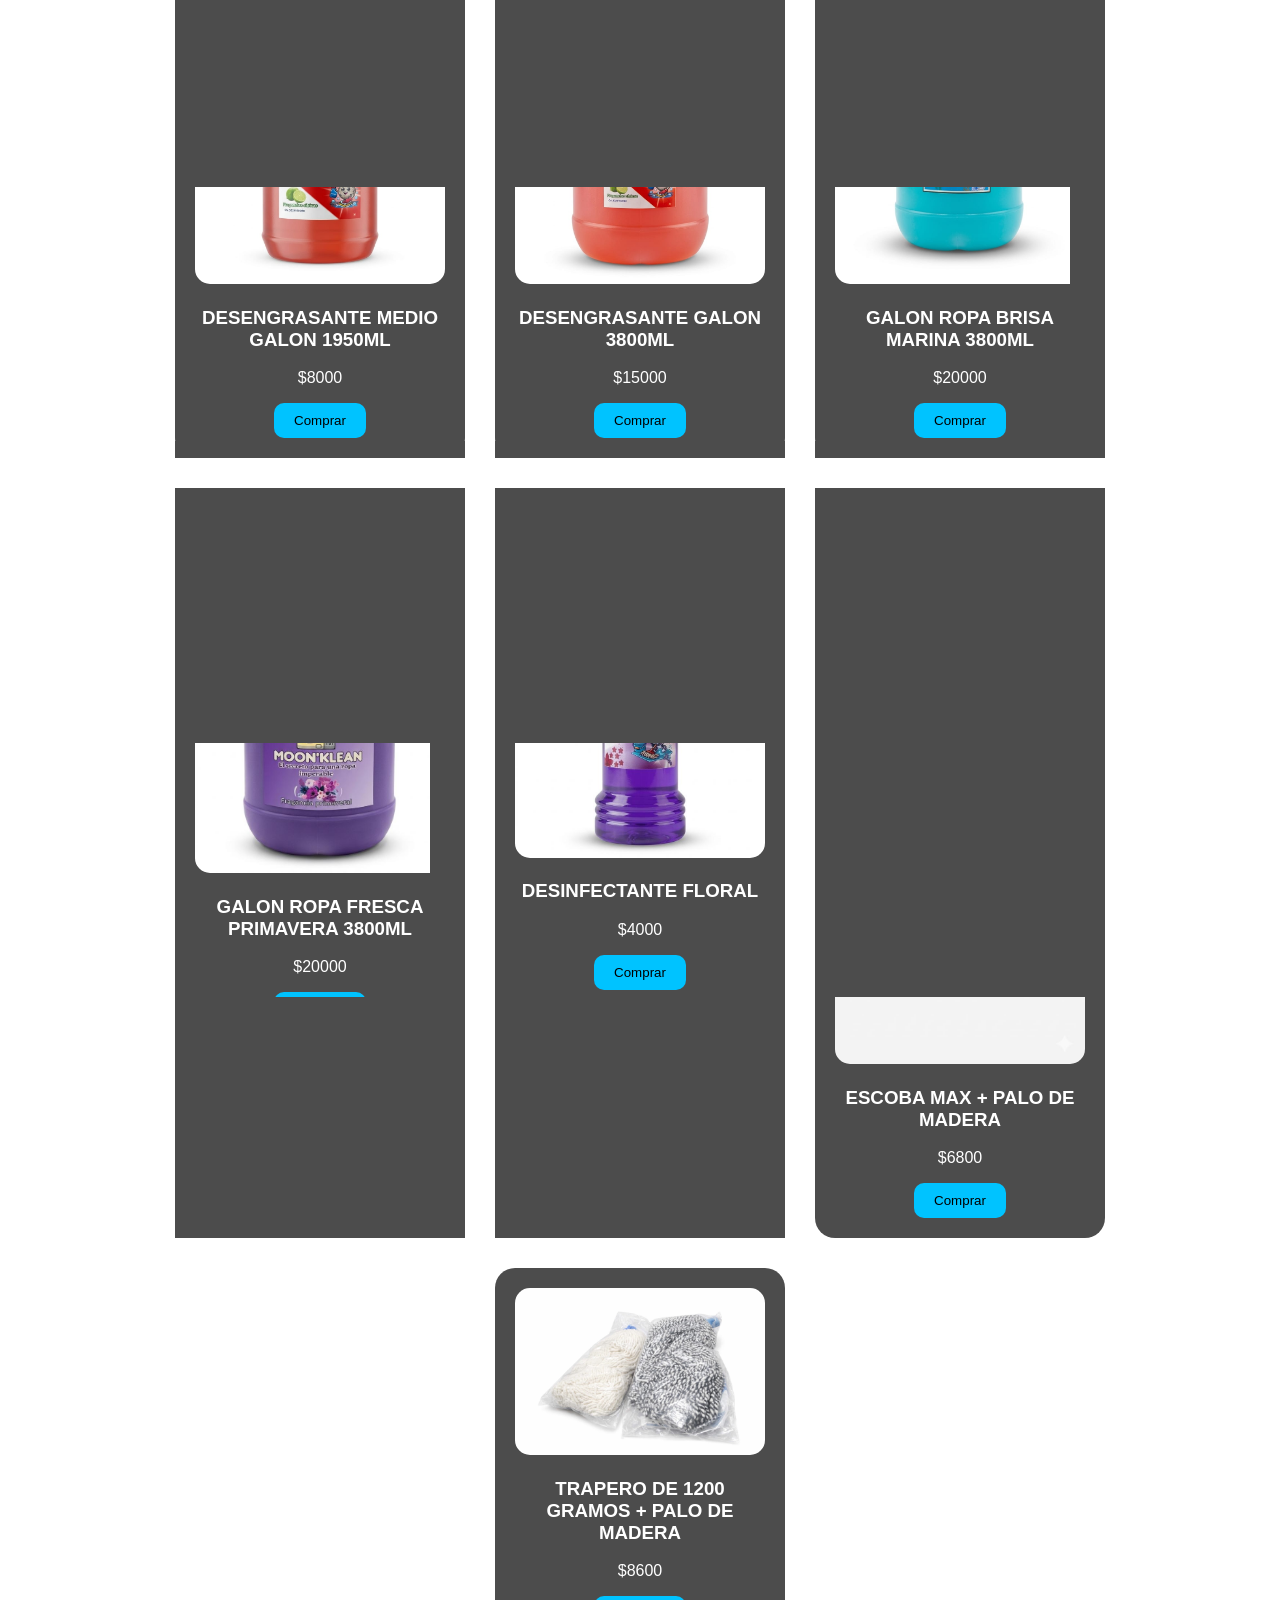
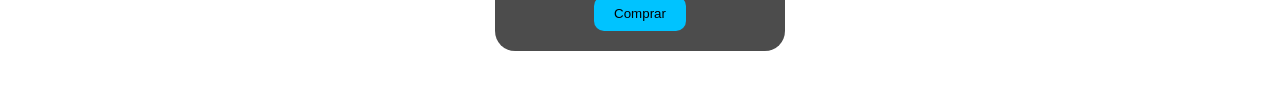
==== commit 13bc712c: "Add files via upload" ====
--- a/index.html
+++ b/index.html
@@ -138,6 +138,12 @@
         <p>$20000</p>
         <button>Comprar</button>
     </div>
+<div class="card">
+        <img src="imagenes/desinfectante850ml.jpg">
+        <h3> DESINFECTANTE FLORAL</h3>
+        <p>$4000</p>
+        <button>Comprar</button>
+    </div>
 
 <div class="card">
         <img src="imagenes/escobamax.jpg">
